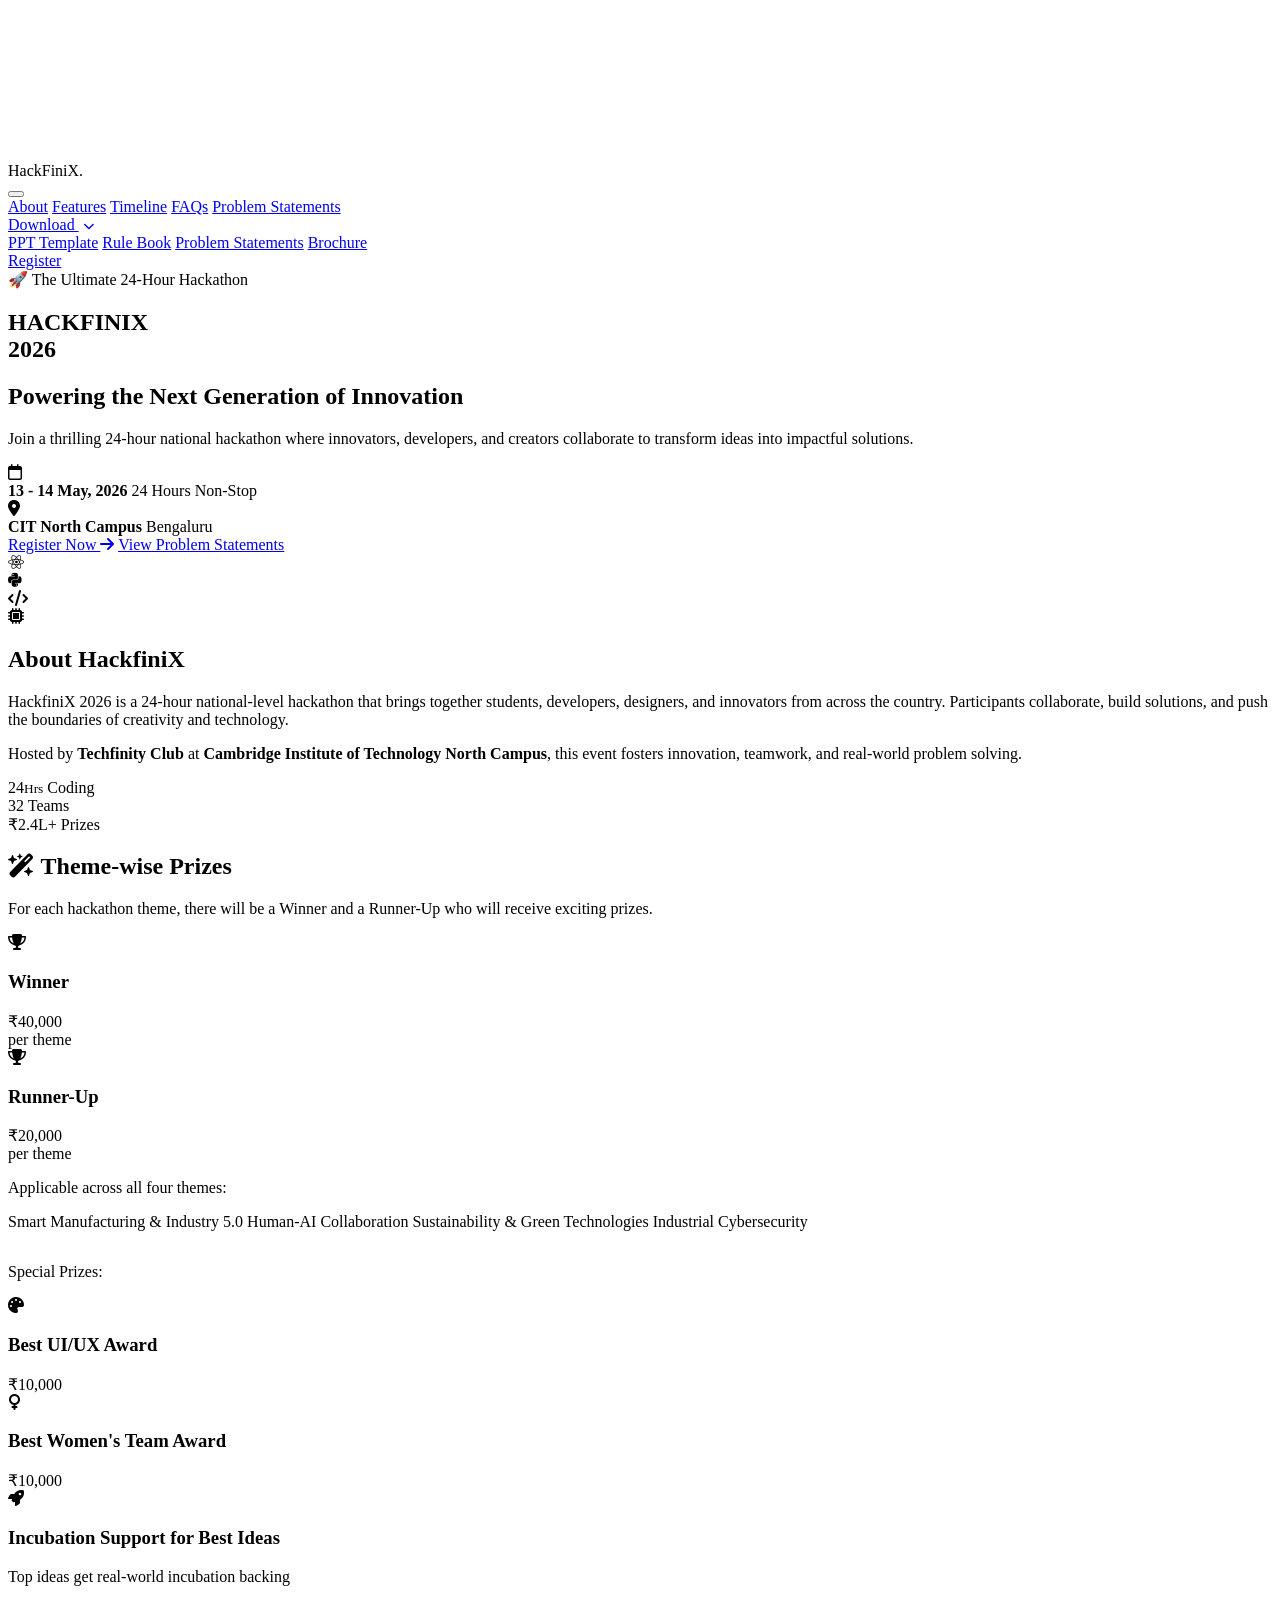
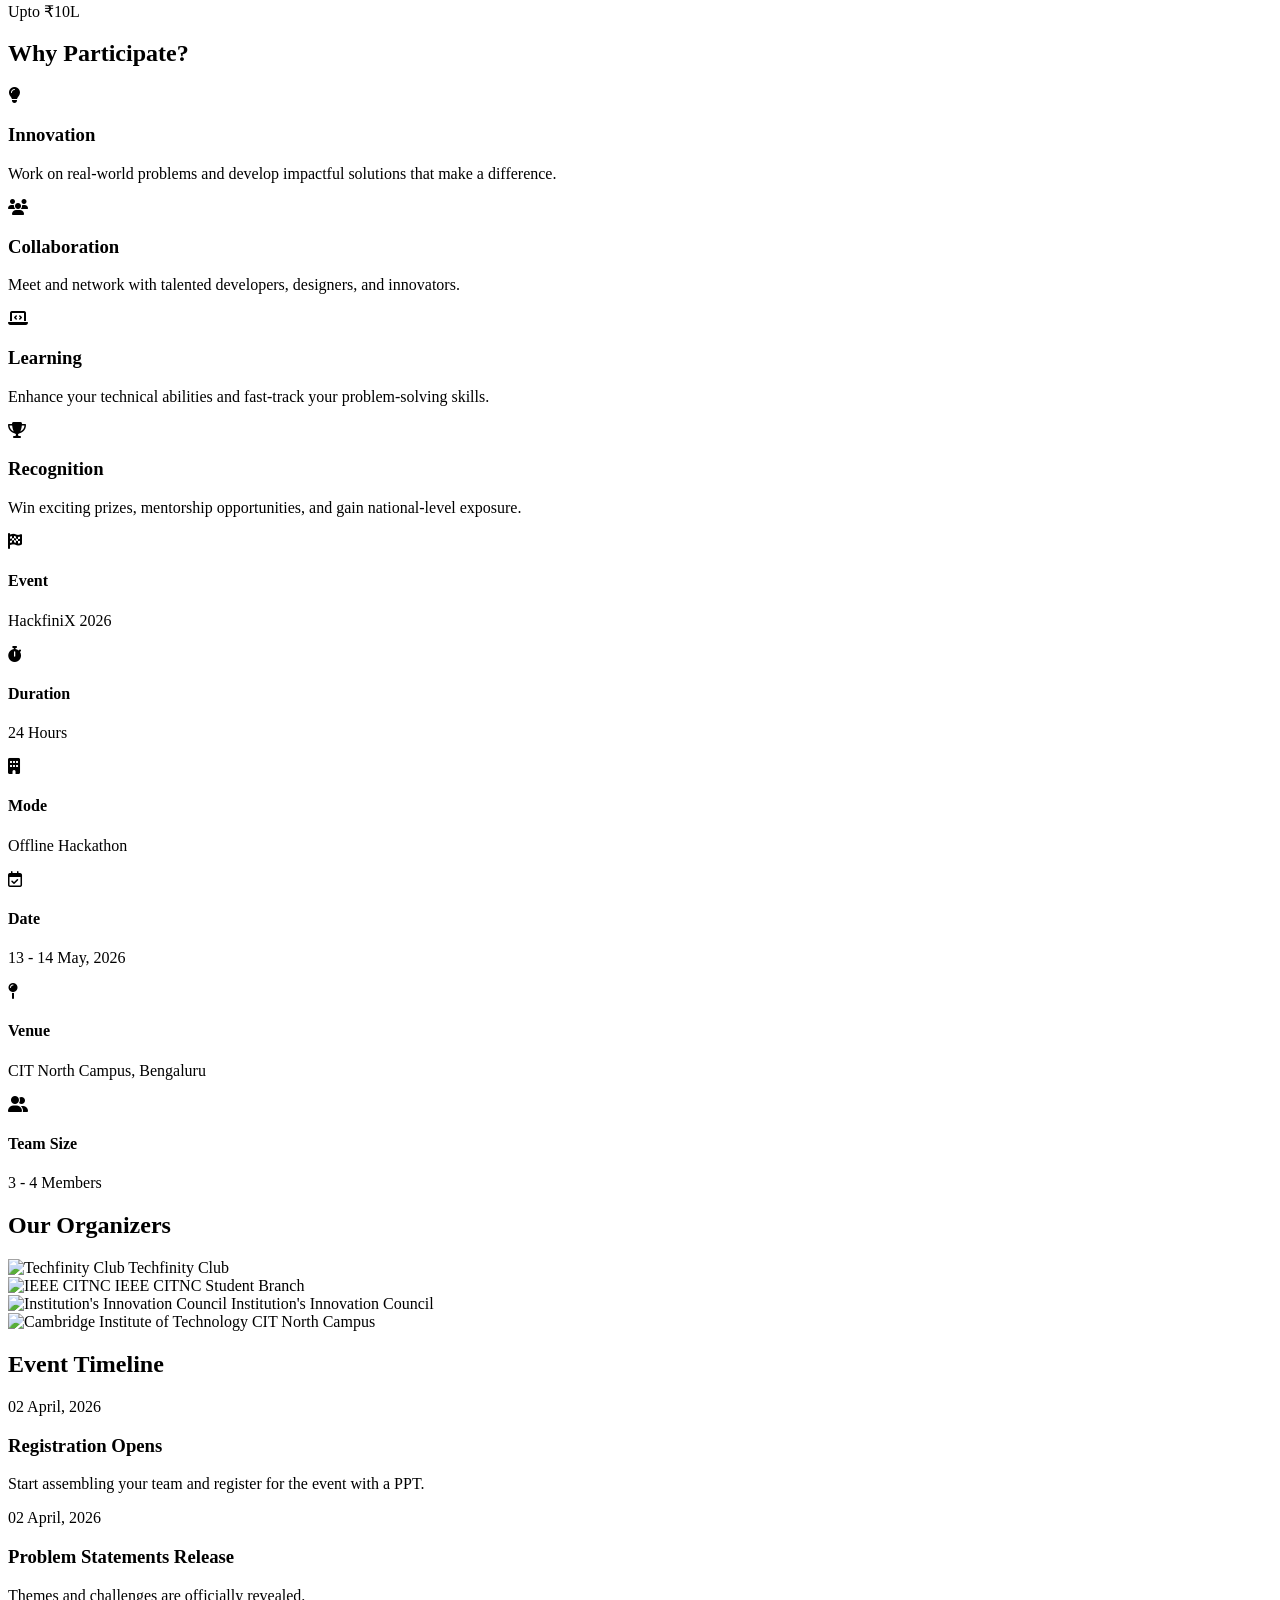
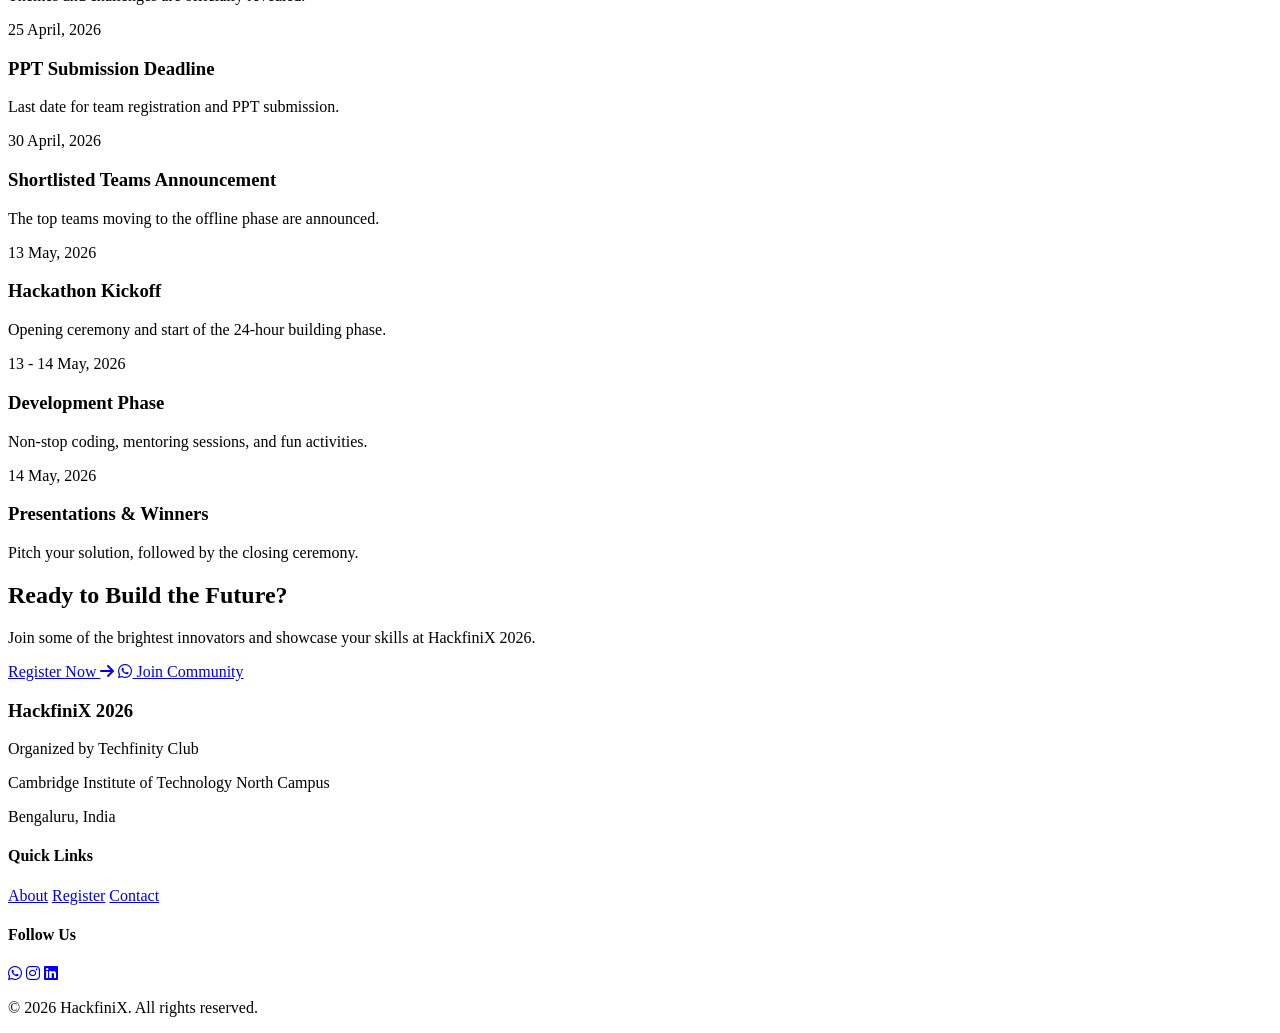
==== index.html @ 932b84f4 "Update index.html" ====
<!DOCTYPE html>
<html lang="en">

<head>
    <meta charset="UTF-8">
    <meta name="viewport" content="width=device-width, initial-scale=1.0">
    <title>HackfiniX 2026</title>
    <link rel="icon" type="image/png" href="assets/HackfiniX Favicon.png">
    <meta name="description"
        content="Join HackfiniX 2026, a thrilling 24-hour national hackathon powering the next generation of innovation at Cambridge Institute of Technology North Campus.">
    <link rel="preconnect" href="https://fonts.googleapis.com">
    <link rel="preconnect" href="https://fonts.gstatic.com" crossorigin>
    <link
        href="https://fonts.googleapis.com/css2?family=Inter:wght@300;400;500;600&family=Outfit:wght@400;600;700;800;900&display=swap"
        rel="stylesheet">
    <link rel="stylesheet" href="style.css">
    <link rel="stylesheet" href="https://cdnjs.cloudflare.com/ajax/libs/font-awesome/6.4.0/css/all.min.css">
</head>

<body>

    <canvas id="canvas-bg"></canvas>

    <nav class="navbar">
        <div class="nav-container">
            <div class="logo">
                <a href="#home" style="color: inherit; text-decoration: none;">HackFiniX<span
                        class="highlight">.</span></a>
            </div>
            <button class="hamburger" id="hamburger-btn" aria-label="Toggle menu">
                <span></span>
                <span></span>
                <span></span>
            </button>
            <div class="nav-links">
                <a href="#about">About</a>
                <a href="#features">Features</a>
                <a href="#timeline">Timeline</a>
                <a href="#faqs">FAQs</a>
                <a href="#problems">Problem Statements</a>

                <div class="dropdown">
                    <a href="javascript:void(0)" class="dropbtn">Download <i class="fa-solid fa-chevron-down"
                            style="font-size: 0.7rem; margin-left: 4px;"></i></a>
                    <div class="dropdown-content glass-card">
                        <a href="assets/HackfiniX Template.pptx" download>PPT Template</a>
                        <a href="javascript:void(0)">Rule Book</a>
                        <a href="assets/HackfiniX - Problem Statements.pdf" download>Problem Statements</a>
                        <a href="javascript:void(0)">Brochure</a>
                    </div>
                </div>

                <a href="https://unstop.com/p/hackfinity-24-hour-hackathon-cambridge-institute-of-technology-north-campus-1666268?lb=5FaiLkSS&utm_medium=Share&utm_source=WhatsApp"
                    target="_blank" class="btn-sm btn-glow">Register</a>
            </div>
        </div>
    </nav>

    <!-- Main Content -->
    <div id="main-content">
        <!-- 1. Hero Section -->
        <section class="hero" id="home">
            <div class="hero-content">
                <div class="badge">🚀 The Ultimate 24-Hour Hackathon</div>
                <h1 class="hero-title">
                    <span class="text-glow">HACKFINIX</span> <br>
                    <span class="text-outline">2026</span>
                </h1>
                <h2 class="hero-subtitle">Powering the Next Generation of Innovation</h2>
                <p class="hero-description">
                    Join a thrilling 24-hour national hackathon where innovators, developers, and creators collaborate
                    to
                    transform ideas into impactful solutions.
                </p>

                <div class="hero-meta">
                    <div class="meta-item">
                        <i class="fa-regular fa-calendar"></i>
                        <div>
                            <strong>13 - 14 May, 2026</strong>
                            <span>24 Hours Non-Stop</span>
                        </div>
                    </div>
                    <div class="meta-item">
                        <i class="fa-solid fa-location-dot"></i>
                        <div>
                            <strong>CIT North Campus</strong>
                            <span>Bengaluru</span>
                        </div>
                    </div>
                </div>

                <div class="hero-cta">
                    <a href="https://unstop.com/p/hackfinity-24-hour-hackathon-cambridge-institute-of-technology-north-campus-1666268?lb=5FaiLkSS&utm_medium=Share&utm_source=WhatsApp"
                        target="_blank" class="btn btn-primary btn-glow">Register Now <i
                            class="fa-solid fa-arrow-right"></i></a>
                    <a href="#problems" class="btn btn-outline">View Problem Statements</a>
                </div>
            </div>

            <div class="hero-decorations">
                <div class="floating-icon icon-1"><i class="fa-brands fa-react"></i></div>
                <div class="floating-icon icon-2"><i class="fa-brands fa-python"></i></div>
                <div class="floating-icon icon-3"><i class="fa-solid fa-code"></i></div>
                <div class="floating-icon icon-4"><i class="fa-solid fa-microchip"></i></div>
            </div>
        </section>

        <!-- 2. About HackfiniX -->
        <section class="about section" id="about">
            <div class="container grids">
                <div class="about-content">
                    <h2 class="section-title">About <span class="highlight">HackfiniX</span></h2>
                    <p>HackfiniX 2026 is a 24-hour national-level hackathon that brings together students, developers,
                        designers, and innovators from across the country. Participants collaborate, build solutions,
                        and
                        push the boundaries of creativity and technology.</p>
                    <p>Hosted by <strong>Techfinity Club</strong> at <strong>Cambridge Institute of Technology North
                            Campus</strong>, this event fosters innovation, teamwork, and real-world problem solving.
                    </p>
                </div>
                <div class="about-visual glow-box">
                    <div class="glass-card light-glass-box">
                        <div class="stat-row">
                            <div class="stat">
                                <span class="stat-num">24<small>Hrs</small></span>
                                <span class="stat-label">Coding</span>
                            </div>
                            <div class="stat">
                                <span class="stat-num">32</span>
                                <span class="stat-label">Teams</span>
                            </div>
                            <div class="stat">
                                <span class="stat-num">₹2.4L+</span>
                                <span class="stat-label">Prizes</span>
                            </div>
                        </div>
                    </div>
                </div>
            </div>
        </section>

        <!-- Prizes Section -->
        <section class="prizes section" id="prizes">
            <div class="container">
                <div class="glass-card prizes-container">
                    <h2 class="section-title"><i class="fa-solid fa-wand-magic-sparkles"></i> Theme-wise <span
                            class="highlight">Prizes</span></h2>
                    <p class="prizes-subtitle">For each hackathon theme, there will be a Winner and a Runner-Up who will
                        receive exciting prizes.</p>

                    <div class="prize-cards-grid">
                        <div class="prize-card glow-box">
                            <div class="prize-card-inner glass-card">
                                <div class="prize-icon first-place"><i class="fa-solid fa-trophy"></i></div>
                                <h3>Winner</h3>
                                <div class="prize-amount">₹40,000</div>
                                <div class="prize-per">per theme</div>
                            </div>
                        </div>
                        <div class="prize-card glow-box">
                            <div class="prize-card-inner glass-card">
                                <div class="prize-icon second-place"><i class="fa-solid fa-trophy"></i></div>
                                <h3>Runner-Up</h3>
                                <div class="prize-amount text-secondary">₹20,000</div>
                                <div class="prize-per">per theme</div>
                            </div>
                        </div>
                    </div>

                    <div class="themes-list">
                        <p class="text-center">Applicable across all four themes:</p>
                        <div class="theme-badges">
                            <span class="theme-badge">Smart Manufacturing & Industry 5.0</span>
                            <span class="theme-badge">Human-AI Collaboration</span>
                            <span class="theme-badge">Sustainability & Green Technologies</span>
                            <span class="theme-badge">Industrial Cybersecurity</span>
                        </div>
                    </div>

                    <p class="text-center" style="margin-top: 2rem;">Special Prizes:</p>

                    <div class="special-awards-grid">
                        <div class="prize-card small-prize">
                            <div class="prize-card-inner glass-card">
                                <div class="prize-icon"><i class="fa-solid fa-palette"></i></div>
                                <h3>Best UI/UX Award</h3>
                                <div class="prize-amount text-accent">₹10,000</div>
                            </div>
                        </div>
                        <div class="prize-card small-prize">
                            <div class="prize-card-inner glass-card">
                                <div class="prize-icon"><i class="fa-solid fa-venus"></i></div>
                                <h3>Best Women's Team Award</h3>
                                <div class="prize-amount text-accent">₹10,000</div>
                            </div>
                        </div>
                    </div>

                    <div class="incubation-card glow-box">
                        <div class="incubation-card-inner">
                            <div class="incubation-icon-wrap">
                                <div class="incubation-icon"><i class="fa-solid fa-rocket"></i></div>
                            </div>
                            <div class="incubation-details">
                                <h3>Incubation Support for Best Ideas</h3>
                                <p class="incubation-subtitle">Top ideas get real-world incubation backing</p>
                            </div>
                            <div class="incubation-amount">Upto ₹10L</div>
                        </div>
                    </div>
                </div>
            </div>
        </section>

        <!-- 3. Why Participate -->
        <section class="features section" id="features">
            <div class="container">
                <h2 class="section-title text-center">Why <span class="highlight">Participate?</span></h2>
                <div class="feature-grid">

                    <div class="feature-card glass-card">
                        <div class="feature-icon"><i class="fa-solid fa-lightbulb"></i></div>
                        <h3>Innovation</h3>
                        <p>Work on real-world problems and develop impactful solutions that make a difference.</p>
                    </div>

                    <div class="feature-card glass-card">
                        <div class="feature-icon"><i class="fa-solid fa-users"></i></div>
                        <h3>Collaboration</h3>
                        <p>Meet and network with talented developers, designers, and innovators.</p>
                    </div>

                    <div class="feature-card glass-card">
                        <div class="feature-icon"><i class="fa-solid fa-laptop-code"></i></div>
                        <h3>Learning</h3>
                        <p>Enhance your technical abilities and fast-track your problem-solving skills.</p>
                    </div>

                    <div class="feature-card glass-card">
                        <div class="feature-icon"><i class="fa-solid fa-trophy"></i></div>
                        <h3>Recognition</h3>
                        <p>Win exciting prizes, mentorship opportunities, and gain national-level exposure.</p>
                    </div>

                </div>
            </div>
        </section>

        <!-- 4. Event Details -->
        <section class="details section">
            <div class="container">
                <div class="details-wrapper glass-card glow-box light-glass-box">
                    <div class="detail-item">
                        <i class="fa-solid fa-flag-checkered"></i>
                        <h4>Event</h4>
                        <p>HackfiniX 2026</p>
                    </div>
                    <div class="detail-item">
                        <i class="fa-solid fa-stopwatch"></i>
                        <h4>Duration</h4>
                        <p>24 Hours</p>
                    </div>
                    <div class="detail-item">
                        <i class="fa-solid fa-building"></i>
                        <h4>Mode</h4>
                        <p>Offline Hackathon</p>
                    </div>
                    <div class="detail-item">
                        <i class="fa-regular fa-calendar-check"></i>
                        <h4>Date</h4>
                        <p>13 - 14 May, 2026</p>
                    </div>
                    <div class="detail-item">
                        <i class="fa-solid fa-map-pin"></i>
                        <h4>Venue</h4>
                        <p>CIT North Campus, Bengaluru</p>
                    </div>
                    <div class="detail-item">
                        <i class="fa-solid fa-user-group"></i>
                        <h4>Team Size</h4>
                        <p>3 - 4 Members</p>
                    </div>
                </div>
            </div>
        </section>

        <!-- 5. Organizers Section -->
        <section class="organizers section" id="organizers">
            <div class="container">
                <h2 class="section-title text-center">Our <span class="highlight">Organizers</span></h2>
                <div class="organizers-grid">
                    <div class="organizer-logo">
                        <img src="assets/techfinity.png?v=2" alt="Techfinity Club">
                        <span>Techfinity Club</span>
                    </div>
                    <div class="organizer-logo">
                        <img src="assets/ieee.png?v=2" alt="IEEE CITNC">
                        <span>IEEE CITNC Student Branch</span>
                    </div>
                    <div class="organizer-logo">
                        <img src="assets/iic.png?v=2" alt="Institution's Innovation Council">
                        <span>Institution's Innovation Council</span>
                    </div>
                    <div class="organizer-logo">
                        <img src="assets/cit.png?v=2" alt="Cambridge Institute of Technology">
                        <span>CIT North Campus</span>
                    </div>
                </div>
            </div>
        </section>

        <!-- 6. Timeline Preview -->
        <section class="timeline section" id="timeline">
            <div class="container">
                <h2 class="section-title text-center">Event <span class="highlight">Timeline</span></h2>

                <div class="timeline-container">
                    <div class="timeline-line"></div>

                    <div class="timeline-item">
                        <div class="timeline-dot"></div>
                        <div class="timeline-date">02 April, 2026</div>
                        <div class="timeline-content glass-card">
                            <h3>Registration Opens</h3>
                            <p>Start assembling your team and register for the event with a PPT.</p>
                        </div>
                    </div>

                    <div class="timeline-item">
                        <div class="timeline-dot"></div>
                        <div class="timeline-date">02 April, 2026</div>
                        <div class="timeline-content glass-card">
                            <h3>Problem Statements Release</h3>
                            <p>Themes and challenges are officially revealed.</p>
                        </div>
                    </div>

                    <div class="timeline-item">
                        <div class="timeline-dot"></div>
                        <div class="timeline-date">25 April, 2026</div>
                        <div class="timeline-content glass-card">
                            <h3>PPT Submission Deadline</h3>
                            <p>Last date for team registration and PPT submission.</p>
                        </div>
                    </div>

                    <div class="timeline-item">
                        <div class="timeline-dot"></div>
                        <div class="timeline-date">30 April, 2026</div>
                        <div class="timeline-content glass-card">
                            <h3>Shortlisted Teams Announcement</h3>
                            <p>The top teams moving to the offline phase are announced.</p>
                        </div>
                    </div>

                    <div class="timeline-item">
                        <div class="timeline-dot"></div>
                        <div class="timeline-date">13 May, 2026</div>
                        <div class="timeline-content glass-card">
                            <h3>Hackathon Kickoff</h3>
                            <p>Opening ceremony and start of the 24-hour building phase.</p>
                        </div>
                    </div>

                    <div class="timeline-item">
                        <div class="timeline-dot"></div>
                        <div class="timeline-date">13 - 14 May, 2026</div>
                        <div class="timeline-content glass-card">
                            <h3>Development Phase</h3>
                            <p>Non-stop coding, mentoring sessions, and fun activities.</p>
                        </div>
                    </div>

                    <div class="timeline-item">
                        <div class="timeline-dot"></div>
                        <div class="timeline-date">14 May, 2026</div>
                        <div class="timeline-content glass-card">
                            <h3>Presentations & Winners</h3>
                            <p>Pitch your solution, followed by the closing ceremony.</p>
                        </div>
                    </div>

                </div>
            </div>
        </section>

        <!-- 7. Call To Action -->
        <section class="cta section">
            <div class="container">
                <div class="cta-box glass-card glow-box text-center light-glass-box">
                    <h2>Ready to Build the <span class="highlight">Future?</span></h2>
                    <p>Join some of the brightest innovators and showcase your skills at HackfiniX 2026.</p>
                    <div class="cta-buttons">
                        <a href="https://unstop.com/p/hackfinity-24-hour-hackathon-cambridge-institute-of-technology-north-campus-1666268?lb=5FaiLkSS&utm_medium=Share&utm_source=WhatsApp"
                            target="_blank" class="btn btn-primary btn-glow btn-lg">Register Now <i
                                class="fa-solid fa-arrow-right"></i></a>
                        <a href="#whatsapp" class="btn btn-outline btn-lg"><i class="fa-brands fa-whatsapp"></i> Join
                            Community</a>
                    </div>
                </div>
            </div>
        </section>

    </div>

    <!-- Problems Page -->
    <div id="problems-page" style="display: none;">
        <section class="section" style="padding-top: 150px; min-height: 100vh;">
            <div class="container">
                <h2 class="section-title text-center text-glow"
                    style="font-size: 3.5rem; margin-bottom: 0.5rem; color: var(--color-accent); text-shadow: 0 0 15px rgba(72,202,228,0.5);">
                    Problem Tracks</h2>
                <p class="text-center" style="font-size: 1.1rem; margin-bottom: 2rem;">04 Industry 5.0–Aligned Problem
                    Tracks</p>

                <!-- About the Tracks Intro -->
                <div class="tracks-intro-box">
                    <div class="tracks-intro-icon"><i class="fa-solid fa-industry"></i></div>
                    <p>These problem tracks are designed around <strong>Industry 5.0</strong> principles, focusing on
                        human-centric innovation, sustainability, and resilient systems. Participants are expected to
                        build practical, scalable solutions aligned with real-world industry challenges using emerging
                        technologies like <strong>AI, IoT, and data analytics</strong>.</p>
                </div>

                <!-- Track Cards Grid -->
                <div class="tracks-grid">

                    <!-- Track 01 -->
                    <div class="track-card track-card--cyan">
                        <div class="track-card__header">
                            <div class="track-card__number">01</div>
                            <div class="track-card__icon"><i class="fa-solid fa-gear"></i></div>
                        </div>
                        <h3 class="track-card__title">Smart Manufacturing & Industry 5.0</h3>
                        <div class="track-card__body">
                            <div class="track-card__field">
                                <div class="track-card__label"><i class="fa-solid fa-briefcase"></i> Industry Focus
                                </div>
                                <p>Automotive, aerospace manufacturing, robotics, precision engineering.</p>
                            </div>
                            <div class="track-card__field">
                                <div class="track-card__label"><i class="fa-solid fa-crosshairs"></i> Problem Focus
                                </div>
                                <p>Create AI or IoT solutions for predictive maintenance, factory efficiency, and worker
                                    safety.</p>
                            </div>
                            <div class="track-card__field">
                                <div class="track-card__label"><i class="fa-solid fa-box-open"></i> Expected Output
                                </div>
                                <p>Manufacturing dashboard, digital twin, or smart factory monitoring system.</p>
                            </div>
                        </div>
                    </div>

                    <!-- Track 02 -->
                    <div class="track-card track-card--purple">
                        <div class="track-card__header">
                            <div class="track-card__number">02</div>
                            <div class="track-card__icon"><i class="fa-solid fa-brain"></i></div>
                        </div>
                        <h3 class="track-card__title">Human–AI Collaboration</h3>
                        <div class="track-card__body">
                            <div class="track-card__field">
                                <div class="track-card__label"><i class="fa-solid fa-briefcase"></i> Industry Focus
                                </div>
                                <p>AI, IT services, smart manufacturing, enterprise automation, healthcare AI.</p>
                            </div>
                            <div class="track-card__field">
                                <div class="track-card__label"><i class="fa-solid fa-crosshairs"></i> Problem Focus
                                </div>
                                <p>Build AI assistants and human-in-the-loop systems that improve productivity and
                                    decision-making.</p>
                            </div>
                            <div class="track-card__field">
                                <div class="track-card__label"><i class="fa-solid fa-box-open"></i> Expected Output
                                </div>
                                <p>Increased productivity & efficiency, improved decision-making quality, system
                                    reliability & safety, skill augmentation, scalable & adaptive project systems,
                                    explainable AI dashboard, or collaboration platform.</p>
                            </div>
                        </div>
                    </div>

                    <!-- Track 03 -->
                    <div class="track-card track-card--green">
                        <div class="track-card__header">
                            <div class="track-card__number">03</div>
                            <div class="track-card__icon"><i class="fa-solid fa-leaf"></i></div>
                        </div>
                        <h3 class="track-card__title">Sustainability & Green Technologies</h3>
                        <div class="track-card__body">
                            <div class="track-card__field">
                                <div class="track-card__label"><i class="fa-solid fa-briefcase"></i> Industry Focus
                                </div>
                                <p>Renewable energy, green manufacturing, ESG compliance.</p>
                            </div>
                            <div class="track-card__field">
                                <div class="track-card__label"><i class="fa-solid fa-crosshairs"></i> Problem Focus
                                </div>
                                <p>Develop solutions to monitor and reduce energy use, carbon emissions, and industrial
                                    waste.</p>
                            </div>
                            <div class="track-card__field">
                                <div class="track-card__label"><i class="fa-solid fa-box-open"></i> Expected Output
                                </div>
                                <p>Carbon tracking dashboard, sustainability analytics platform, or energy monitoring
                                    system.</p>
                            </div>
                        </div>
                    </div>

                    <!-- Track 04 -->
                    <div class="track-card track-card--red">
                        <div class="track-card__header">
                            <div class="track-card__number">04</div>
                            <div class="track-card__icon"><i class="fa-solid fa-shield-halved"></i></div>
                        </div>
                        <h3 class="track-card__title">Industrial Cybersecurity</h3>
                        <div class="track-card__body">
                            <div class="track-card__field">
                                <div class="track-card__label"><i class="fa-solid fa-briefcase"></i> Industry Focus
                                </div>
                                <p>Industrial security, cloud security, enterprise cybersecurity.</p>
                            </div>
                            <div class="track-card__field">
                                <div class="track-card__label"><i class="fa-solid fa-crosshairs"></i> Problem Focus
                                </div>
                                <p>Build systems to detect and prevent cyber threats in industrial networks and IoT
                                    devices.</p>
                            </div>
                            <div class="track-card__field">
                                <div class="track-card__label"><i class="fa-solid fa-box-open"></i> Expected Output
                                </div>
                                <p>Threat detection model, SOC dashboard, or cybersecurity monitoring platform.</p>
                            </div>
                        </div>
                    </div>

                </div>
            </div>
        </section>
    </div>

    <!-- FAQs Page -->
    <div id="faqs-page" style="display: none;">
        <section class="section" style="padding-top: 150px; min-height: 100vh;">
            <div class="container">
                <h2 class="section-title text-center text-glow"
                    style="font-size: 3.5rem; margin-bottom: 0.5rem; color: var(--color-accent); text-shadow: 0 0 15px rgba(72,202,228,0.5);">
                    FAQs</h2>
                <p class="text-center"
                    style="font-size: 1.1rem; margin: 0 auto 4rem auto; max-width: 800px; line-height: 1.6;">Got
                    questions about HackfiniX? We’ve got you covered. Explore everything you need to know—from
                    registration and submissions to rules, rewards, and event details.</p>

                <div class="accordion">
                    <!-- FAQ 1 -->
                    <div class="accordion-item active">
                        <div class="accordion-header" onclick="toggleAccordion(this)">
                            <div class="accordion-title-wrap">
                                <div class="accordion-icon"><i class="fa-solid fa-circle-question"></i></div>
                                <div class="accordion-title">What is HackfiniX?</div>
                            </div>
                            <div class="accordion-toggle"><i class="fa-solid fa-chevron-down"></i></div>
                        </div>
                        <div class="accordion-content">
                            <div class="accordion-inner">
                                <p>HackfiniX is a 24-hour hackathon designed to foster innovation and creativity by
                                    challenging participants to solve real-world problems aligned with Industry 5.0. It
                                    brings together students to collaborate, build impactful solutions, and showcase
                                    their technical and problem-solving skills.</p>
                                <p style="margin-top: 10px;">Participants can explore the detailed problem statements in
                                    the Problem Statements section.</p>
                            </div>
                        </div>
                    </div>

                    <!-- FAQ 2 -->
                    <div class="accordion-item">
                        <div class="accordion-header" onclick="toggleAccordion(this)">
                            <div class="accordion-title-wrap">
                                <div class="accordion-icon"><i class="fa-solid fa-circle-question"></i></div>
                                <div class="accordion-title">Who can participate in HackfiniX?</div>
                            </div>
                            <div class="accordion-toggle"><i class="fa-solid fa-chevron-down"></i></div>
                        </div>
                        <div class="accordion-content">
                            <div class="accordion-inner">
                                <p>Open to undergraduate students pursuing BE/BTech, BCA/MCA, BSc (CS), and other
                                    relevant degrees.</p>
                            </div>
                        </div>
                    </div>

                    <!-- FAQ 3 -->
                    <div class="accordion-item">
                        <div class="accordion-header" onclick="toggleAccordion(this)">
                            <div class="accordion-title-wrap">
                                <div class="accordion-icon"><i class="fa-solid fa-circle-question"></i></div>
                                <div class="accordion-title">What is the team size allowed for participation?</div>
                            </div>
                            <div class="accordion-toggle"><i class="fa-solid fa-chevron-down"></i></div>
                        </div>
                        <div class="accordion-content">
                            <div class="accordion-inner">
                                <p>Each team must consist of 3 to 4 members. Teams can be formed across different
                                    departments and semesters, encouraging diverse perspectives and collaborative
                                    problem-solving.</p>
                            </div>
                        </div>
                    </div>

                    <!-- FAQ 4 -->
                    <div class="accordion-item">
                        <div class="accordion-header" onclick="toggleAccordion(this)">
                            <div class="accordion-title-wrap">
                                <div class="accordion-icon"><i class="fa-solid fa-circle-question"></i></div>
                                <div class="accordion-title">What is the last date for team registration and PPT
                                    submission?</div>
                            </div>
                            <div class="accordion-toggle"><i class="fa-solid fa-chevron-down"></i></div>
                        </div>
                        <div class="accordion-content">
                            <div class="accordion-inner">
                                <p>The last date for team registration and submission of the PPT (in PDF format) is 22nd
                                    April 2026.</p>
                            </div>
                        </div>
                    </div>

                    <!-- FAQ 5 -->
                    <div class="accordion-item">
                        <div class="accordion-header" onclick="toggleAccordion(this)">
                            <div class="accordion-title-wrap">
                                <div class="accordion-icon"><i class="fa-solid fa-circle-question"></i></div>
                                <div class="accordion-title">What is the selection/shortlisting process?</div>
                            </div>
                            <div class="accordion-toggle"><i class="fa-solid fa-chevron-down"></i></div>
                        </div>
                        <div class="accordion-content">
                            <div class="accordion-inner">
                                <p>Teams will be shortlisted based on the evaluation of their submitted presentation
                                    (PPT), which must be uploaded in PDF format. The file should be named in the format:
                                    team_name.pdf. Submissions will be assessed on the basis of idea clarity,
                                    innovation, and relevance to the given problem statements.</p>
                            </div>
                        </div>
                    </div>

                    <!-- FAQ 6 -->
                    <div class="accordion-item">
                        <div class="accordion-header" onclick="toggleAccordion(this)">
                            <div class="accordion-title-wrap">
                                <div class="accordion-icon"><i class="fa-solid fa-circle-question"></i></div>
                                <div class="accordion-title">Is there any registration fee for HackfiniX?</div>
                            </div>
                            <div class="accordion-toggle"><i class="fa-solid fa-chevron-down"></i></div>
                        </div>
                        <div class="accordion-content">
                            <div class="accordion-inner">
                                <p>Shortlisted teams are required to pay a registration fee of ₹100 per participant.</p>
                            </div>
                        </div>
                    </div>

                    <!-- FAQ 7 -->
                    <div class="accordion-item">
                        <div class="accordion-header" onclick="toggleAccordion(this)">
                            <div class="accordion-title-wrap">
                                <div class="accordion-icon"><i class="fa-solid fa-circle-question"></i></div>
                                <div class="accordion-title">What should the PPT include?</div>
                            </div>
                            <div class="accordion-toggle"><i class="fa-solid fa-chevron-down"></i></div>
                        </div>
                        <div class="accordion-content">
                            <div class="accordion-inner">
                                <p>Participants are required to follow the official PPT template provided by the
                                    organizers. The template, along with the rulebook and brochure, is available on our
                                    website and Unstop under the “Download Attachments” section. Teams are advised to
                                    adhere to the given format and guidelines while preparing their submission.</p>
                            </div>
                        </div>
                    </div>

                    <!-- FAQ 8 -->
                    <div class="accordion-item">
                        <div class="accordion-header" onclick="toggleAccordion(this)">
                            <div class="accordion-title-wrap">
                                <div class="accordion-icon"><i class="fa-solid fa-circle-question"></i></div>
                                <div class="accordion-title">What are the evaluation criteria for shortlisting/final
                                    judging?</div>
                            </div>
                            <div class="accordion-toggle"><i class="fa-solid fa-chevron-down"></i></div>
                        </div>
                        <div class="accordion-content">
                            <div class="accordion-inner">
                                <p>Projects will be evaluated based on the following criteria:</p>
                                <ul style="list-style-type: disc; margin-left: 20px; margin-top: 10px;">
                                    <li>Innovation & Creativity</li>
                                    <li>Technical Implementation</li>
                                    <li>Functionality & Feasibility</li>
                                    <li>Impact & Relevance</li>
                                    <li>Presentation & Demonstration</li>
                                </ul>
                                <p style="margin-top: 10px;">The decision of the judging panel will be final and
                                    binding.</p>
                            </div>
                        </div>
                    </div>

                    <!-- FAQ 9 -->
                    <div class="accordion-item">
                        <div class="accordion-header" onclick="toggleAccordion(this)">
                            <div class="accordion-title-wrap">
                                <div class="accordion-icon"><i class="fa-solid fa-circle-question"></i></div>
                                <div class="accordion-title">Will participants receive certificates or rewards?</div>
                            </div>
                            <div class="accordion-toggle"><i class="fa-solid fa-chevron-down"></i></div>
                        </div>
                        <div class="accordion-content">
                            <div class="accordion-inner">
                                <p>Yes, HackfiniX offers an exciting prize pool worth ₹2.6 lakh, along with additional
                                    rewards and gifts. All participants will also receive certificates of participation.
                                </p>
                            </div>
                        </div>
                    </div>

                    <!-- FAQ 10 -->
                    <div class="accordion-item">
                        <div class="accordion-header" onclick="toggleAccordion(this)">
                            <div class="accordion-title-wrap">
                                <div class="accordion-icon"><i class="fa-solid fa-circle-question"></i></div>
                                <div class="accordion-title">Where will HackfiniX be conducted?</div>
                            </div>
                            <div class="accordion-toggle"><i class="fa-solid fa-chevron-down"></i></div>
                        </div>
                        <div class="accordion-content">
                            <div class="accordion-inner">
                                <p>HackfiniX will be held at Cambridge Institute of Technology North Campus, Bangalore.
                                </p>
                            </div>
                        </div>
                    </div>

                    <!-- FAQ 11 -->
                    <div class="accordion-item">
                        <div class="accordion-header" onclick="toggleAccordion(this)">
                            <div class="accordion-title-wrap">
                                <div class="accordion-icon"><i class="fa-solid fa-circle-question"></i></div>
                                <div class="accordion-title">Will accommodation and food be provided?</div>
                            </div>
                            <div class="accordion-toggle"><i class="fa-solid fa-chevron-down"></i></div>
                        </div>
                        <div class="accordion-content">
                            <div class="accordion-inner">
                                <p>Yes, accommodation and food will be provided for all participants throughout the
                                    duration of the hackathon.</p>
                            </div>
                        </div>
                    </div>

                    <!-- FAQ 12 -->
                    <div class="accordion-item">
                        <div class="accordion-header" onclick="toggleAccordion(this)">
                            <div class="accordion-title-wrap">
                                <div class="accordion-icon"><i class="fa-solid fa-circle-question"></i></div>
                                <div class="accordion-title">Whom should participants contact for queries or support?
                                </div>
                            </div>
                            <div class="accordion-toggle"><i class="fa-solid fa-chevron-down"></i></div>
                        </div>
                        <div class="accordion-content">
                            <div class="accordion-inner">
                                <p>For any queries or support, participants can find the relevant contact details at the
                                    end of our homepage on the official website, as well as on our Unstop page. Feel
                                    free to reach out to us for assistance.</p>
                            </div>
                        </div>
                    </div>
                </div>
            </div>
        </section>
    </div>

    <!-- Contact Page -->
    <div id="contact-page" style="display: none; animation: fadeIn 0.5s ease;">
        <section class="section" style="padding-top: 150px; min-height: 100vh;">
            <div class="container">
                <h2 class="section-title text-center text-glow"
                    style="font-size: 3.5rem; margin-bottom: 0.5rem; color: var(--color-accent); text-shadow: 0 0 15px rgba(72,202,228,0.5);">
                    Get in Touch</h2>
                <p class="text-center"
                    style="font-size: 1.1rem; margin-bottom: 4rem; max-width: 800px; margin-left: auto; margin-right: auto;">
                    Have questions or need assistance? We’re here to help. Reach out to the HackfiniX team through the
                    contact details below.</p>

                <div class="contact-grid"
                    style="display: grid; grid-template-columns: repeat(auto-fit, minmax(280px, 1fr)); gap: 2.5rem; max-width: 1050px; margin: 0 auto;">
                    <div class="glass-card contact-card text-center"
                        style="padding: 0; border: 1px solid rgba(157, 78, 221, 0.3); background: rgba(10, 8, 30, 0.7); overflow: hidden; position: relative; box-shadow: 0 10px 30px rgba(0,0,0,0.5);">
                        <div
                            style="height: 100px; background: linear-gradient(135deg, rgba(157, 78, 221, 0.5), rgba(72, 202, 228, 0.1)); border-bottom: 1px solid rgba(157, 78, 221, 0.2);">
                        </div>
                        <div style="padding: 0 2rem 2.5rem; position: relative; margin-top: -45px;">
                            <div
                                style="width: 90px; height: 90px; margin: 0 auto 1.5rem; background: #0b091a; border: 2px solid rgba(157, 78, 221, 0.8); border-radius: 50%; display: flex; align-items: center; justify-content: center; font-size: 2.2rem; color: var(--color-primary); box-shadow: 0 0 20px rgba(157, 78, 221, 0.5);">
                                <i class="fa-solid fa-user-tie"></i>
                            </div>
                            <h3
                                style="font-size: 1.6rem; color: #fff; margin-bottom: 0.3rem; font-weight: 600; letter-spacing: 0.5px;">
                                Dr. S J Sugumar</h3>
                            <p
                                style="color: var(--color-accent); font-size: 0.85rem; font-weight: 600; text-transform: uppercase; letter-spacing: 1.5px; margin-bottom: 2rem;">
                                Faculty Convenor</p>
                            <div
                                style="display: inline-block; background: rgba(157, 78, 221, 0.1); border: 1px solid rgba(157, 78, 221, 0.3); border-radius: 50px; padding: 0.8rem 1.7rem; transition: all 0.3s ease;">
                                <p
                                    style="font-size: 1.15rem; color: #e2e8f0; font-weight: 600; margin: 0; display: flex; align-items: center; justify-content: center; gap: 10px;">
                                    <i class="fa-solid fa-phone" style="color: var(--color-primary);"></i>
                                    +91 89036 18874
                                </p>
                            </div>
                        </div>
                    </div>

                    <div class="glass-card contact-card text-center"
                        style="padding: 0; border: 1px solid rgba(72, 202, 228, 0.3); background: rgba(10, 8, 30, 0.7); overflow: hidden; position: relative; box-shadow: 0 10px 30px rgba(0,0,0,0.5);">
                        <div
                            style="height: 100px; background: linear-gradient(135deg, rgba(72, 202, 228, 0.5), rgba(157, 78, 221, 0.1)); border-bottom: 1px solid rgba(72, 202, 228, 0.2);">
                        </div>
                        <div style="padding: 0 2rem 2.5rem; position: relative; margin-top: -45px;">
                            <div
                                style="width: 90px; height: 90px; margin: 0 auto 1.5rem; background: #0b091a; border: 2px solid rgba(72, 202, 228, 0.8); border-radius: 50%; display: flex; align-items: center; justify-content: center; font-size: 2.2rem; color: var(--color-accent); box-shadow: 0 0 20px rgba(72, 202, 228, 0.5);">
                                <i class="fa-solid fa-user"></i>
                            </div>
                            <h3
                                style="font-size: 1.6rem; color: #fff; margin-bottom: 0.3rem; font-weight: 600; letter-spacing: 0.5px;">
                                Pooja A</h3>
                            <p
                                style="color: var(--color-primary); font-size: 0.85rem; font-weight: 600; text-transform: uppercase; letter-spacing: 1.5px; margin-bottom: 2rem;">
                                Lead Organizer</p>
                            <div
                                style="display: inline-block; background: rgba(72, 202, 228, 0.1); border: 1px solid rgba(72, 202, 228, 0.3); border-radius: 50px; padding: 0.8rem 1.7rem; transition: all 0.3s ease;">
                                <p
                                    style="font-size: 1.15rem; color: #e2e8f0; font-weight: 600; margin: 0; display: flex; align-items: center; justify-content: center; gap: 10px;">
                                    <i class="fa-solid fa-phone" style="color: var(--color-accent);"></i>
                                    +91 94809 94038
                                </p>
                            </div>
                        </div>
                    </div>

                    <div class="glass-card contact-card text-center"
                        style="padding: 0; border: 1px solid rgba(247, 37, 133, 0.3); background: rgba(10, 8, 30, 0.7); overflow: hidden; position: relative; box-shadow: 0 10px 30px rgba(0,0,0,0.5);">
                        <div
                            style="height: 100px; background: linear-gradient(135deg, rgba(247, 37, 133, 0.5), rgba(157, 78, 221, 0.1)); border-bottom: 1px solid rgba(247, 37, 133, 0.2);">
                        </div>
                        <div style="padding: 0 2rem 2.5rem; position: relative; margin-top: -45px;">
                            <div
                                style="width: 90px; height: 90px; margin: 0 auto 1.5rem; background: #0b091a; border: 2px solid rgba(247, 37, 133, 0.8); border-radius: 50%; display: flex; align-items: center; justify-content: center; font-size: 2.2rem; color: #f72585; box-shadow: 0 0 20px rgba(247, 37, 133, 0.5);">
                                <i class="fa-solid fa-user"></i>
                            </div>
                            <h3
                                style="font-size: 1.6rem; color: #fff; margin-bottom: 0.3rem; font-weight: 600; letter-spacing: 0.5px;">
                                Shreya Pal</h3>
                            <p
                                style="color: #f72585; font-size: 0.85rem; font-weight: 600; text-transform: uppercase; letter-spacing: 1.5px; margin-bottom: 2rem;">
                                Lead Organizer</p>
                            <div
                                style="display: inline-block; background: rgba(247, 37, 133, 0.1); border: 1px solid rgba(247, 37, 133, 0.3); border-radius: 50px; padding: 0.8rem 1.7rem; transition: all 0.3s ease;">
                                <p
                                    style="font-size: 1.15rem; color: #e2e8f0; font-weight: 600; margin: 0; display: flex; align-items: center; justify-content: center; gap: 10px;">
                                    <i class="fa-solid fa-phone" style="color: #f72585;"></i>
                                    +91 82570 02386
                                </p>
                            </div>
                        </div>
                    </div>
                </div>
            </div>
        </section>
    </div>

    <!-- 8. Footer -->
    <footer class="footer">
        <div class="container footer-grid">
            <div class="footer-brand">
                <h3>HackfiniX 2026</h3>
                <p>Organized by Techfinity Club</p>
                <p>Cambridge Institute of Technology North Campus</p>
                <p>Bengaluru, India</p>
            </div>
            <div class="footer-links">
                <h4>Quick Links</h4>
                <a href="#about">About</a>
                <a href="https://unstop.com/p/hackfinity-24-hour-hackathon-cambridge-institute-of-technology-north-campus-1666268?lb=5FaiLkSS&utm_medium=Share&utm_source=WhatsApp"
                    target="_blank">Register</a>
                <a href="#contact">Contact</a>
            </div>
            <div class="footer-social">
                <h4>Follow Us</h4>
                <div class="social-icons">
                    <a href="#"><i class="fa-brands fa-whatsapp"></i></a>
                    <a href="https://www.instagram.com/hackfinity_citnc?igsh=NnlsbHB2N3luNmph" target="_blank"><i
                            class="fa-brands fa-instagram"></i></a>
                    <a href="https://www.linkedin.com/company/cambridge-institute-of-technology-north-campus/"
                        target="_blank"><i class="fa-brands fa-linkedin"></i></a>
                </div>
            </div>
        </div>
        <div class="footer-bottom text-center">
            <p>&copy; 2026 HackfiniX. All rights reserved.</p>
        </div>
    </footer>

    <script src="script.js?v=2"></script>
</body>

</html>
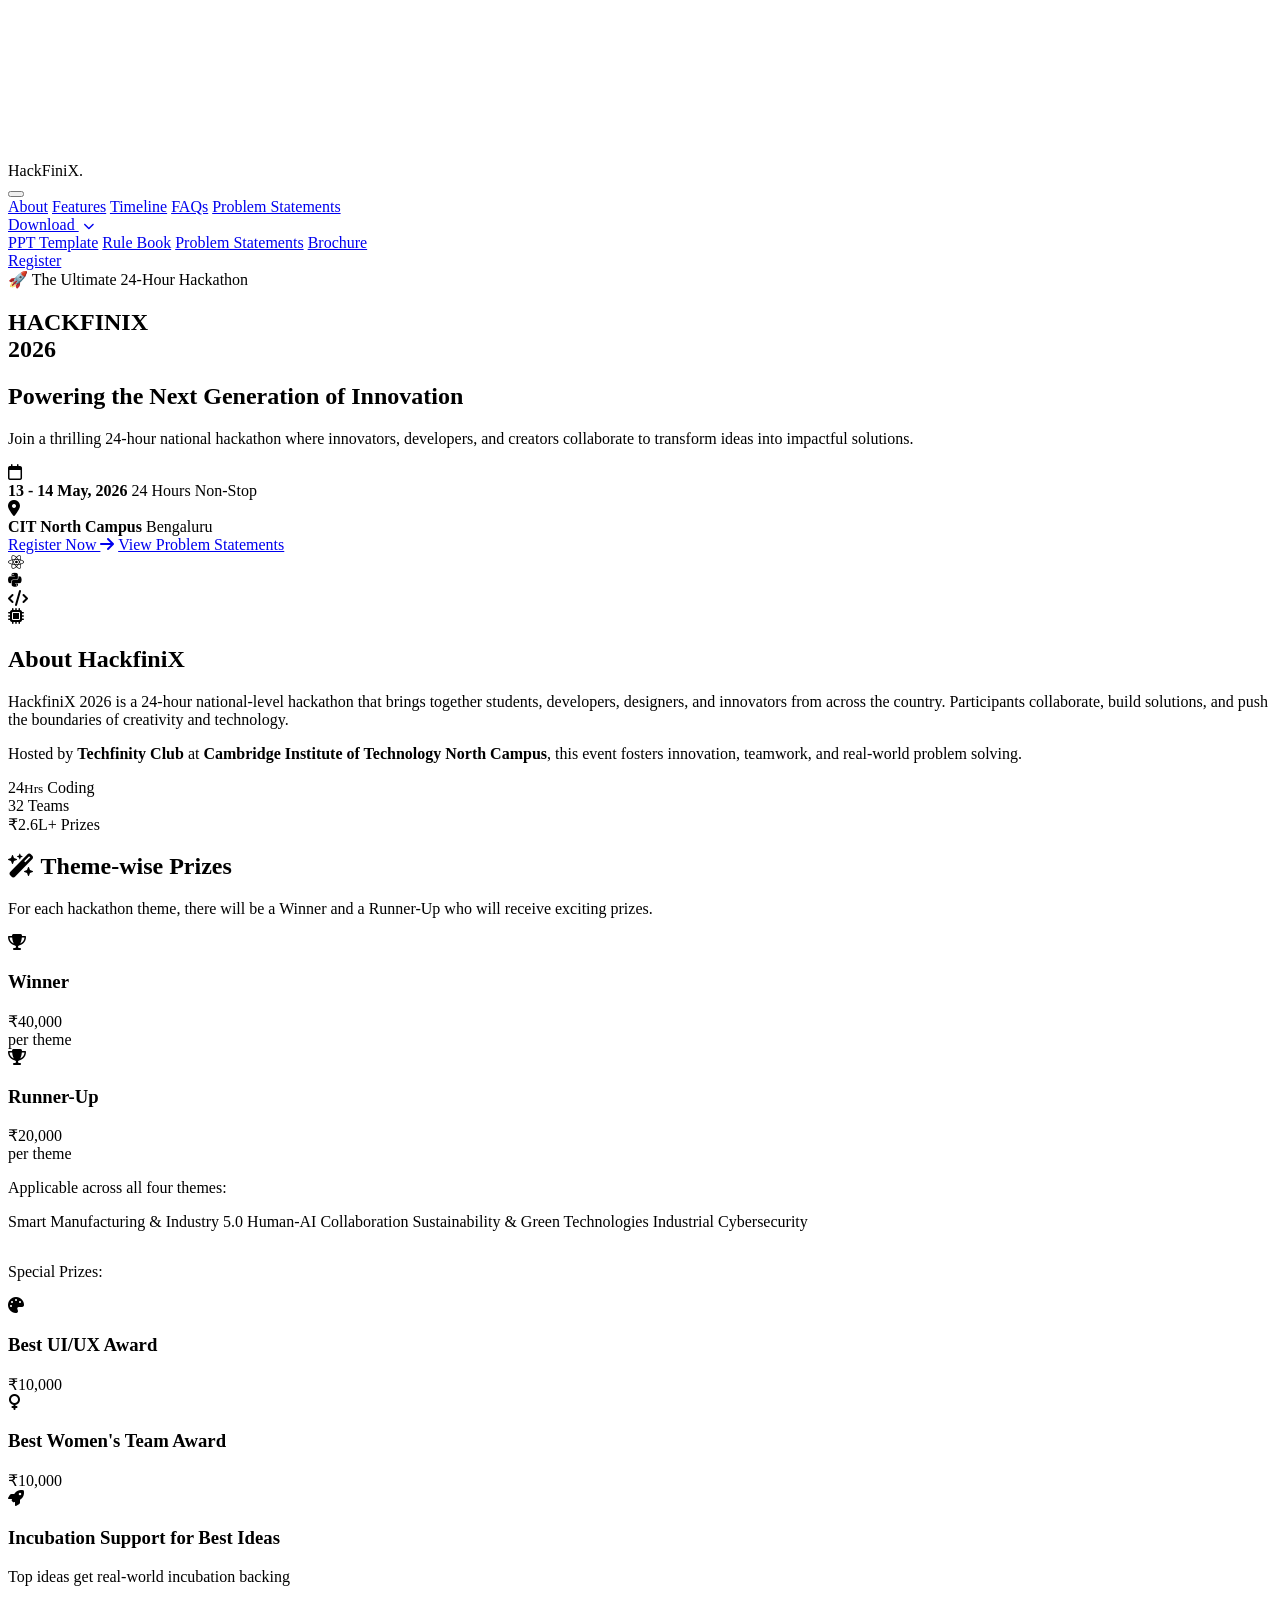
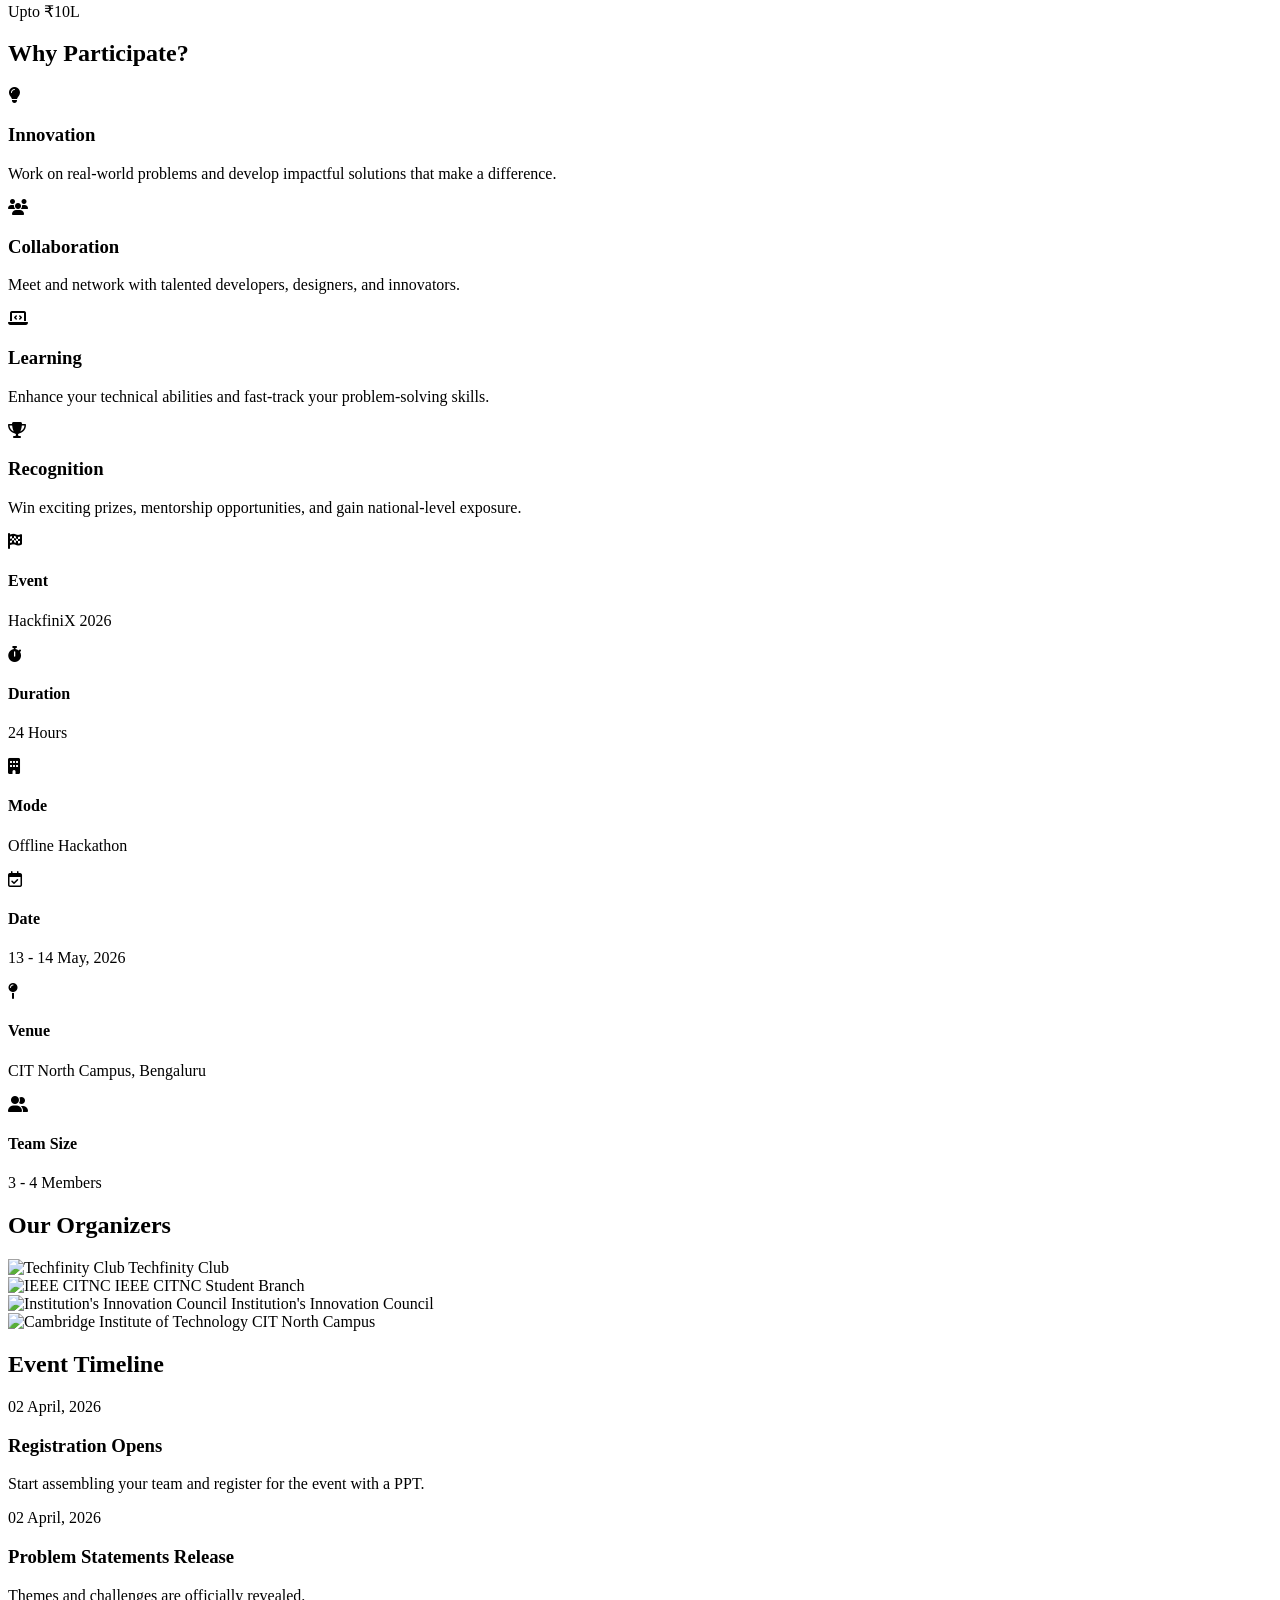
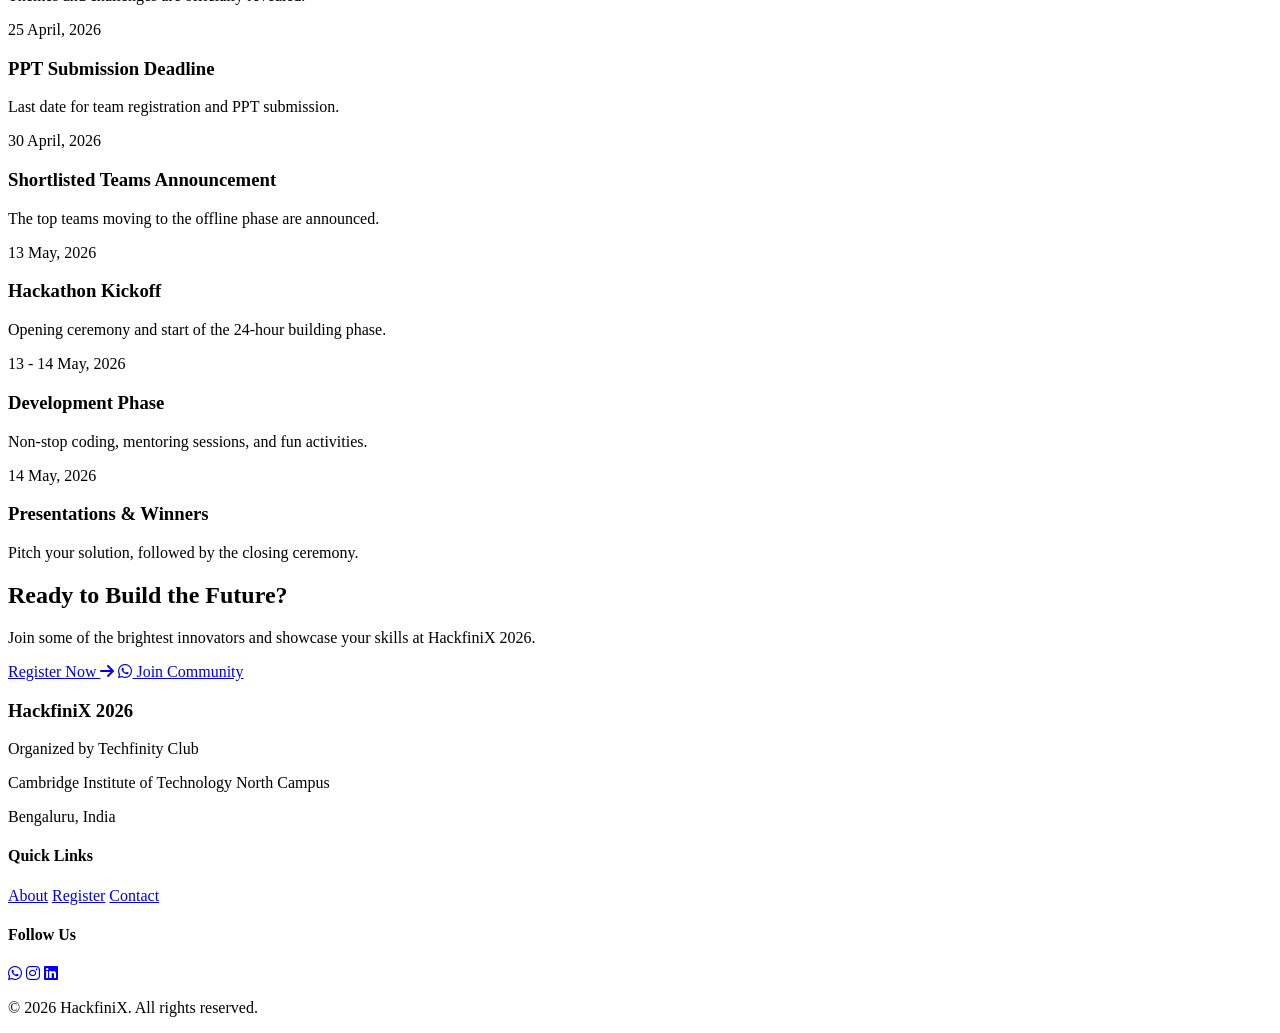
==== commit 241b4aba: "Update index.html" ====
--- a/index.html
+++ b/index.html
@@ -131,7 +131,7 @@
                                 <span class="stat-label">Teams</span>
                             </div>
                             <div class="stat">
-                                <span class="stat-num">₹2.4L+</span>
+                                <span class="stat-num">₹2.6L+</span>
                                 <span class="stat-label">Prizes</span>
                             </div>
                         </div>
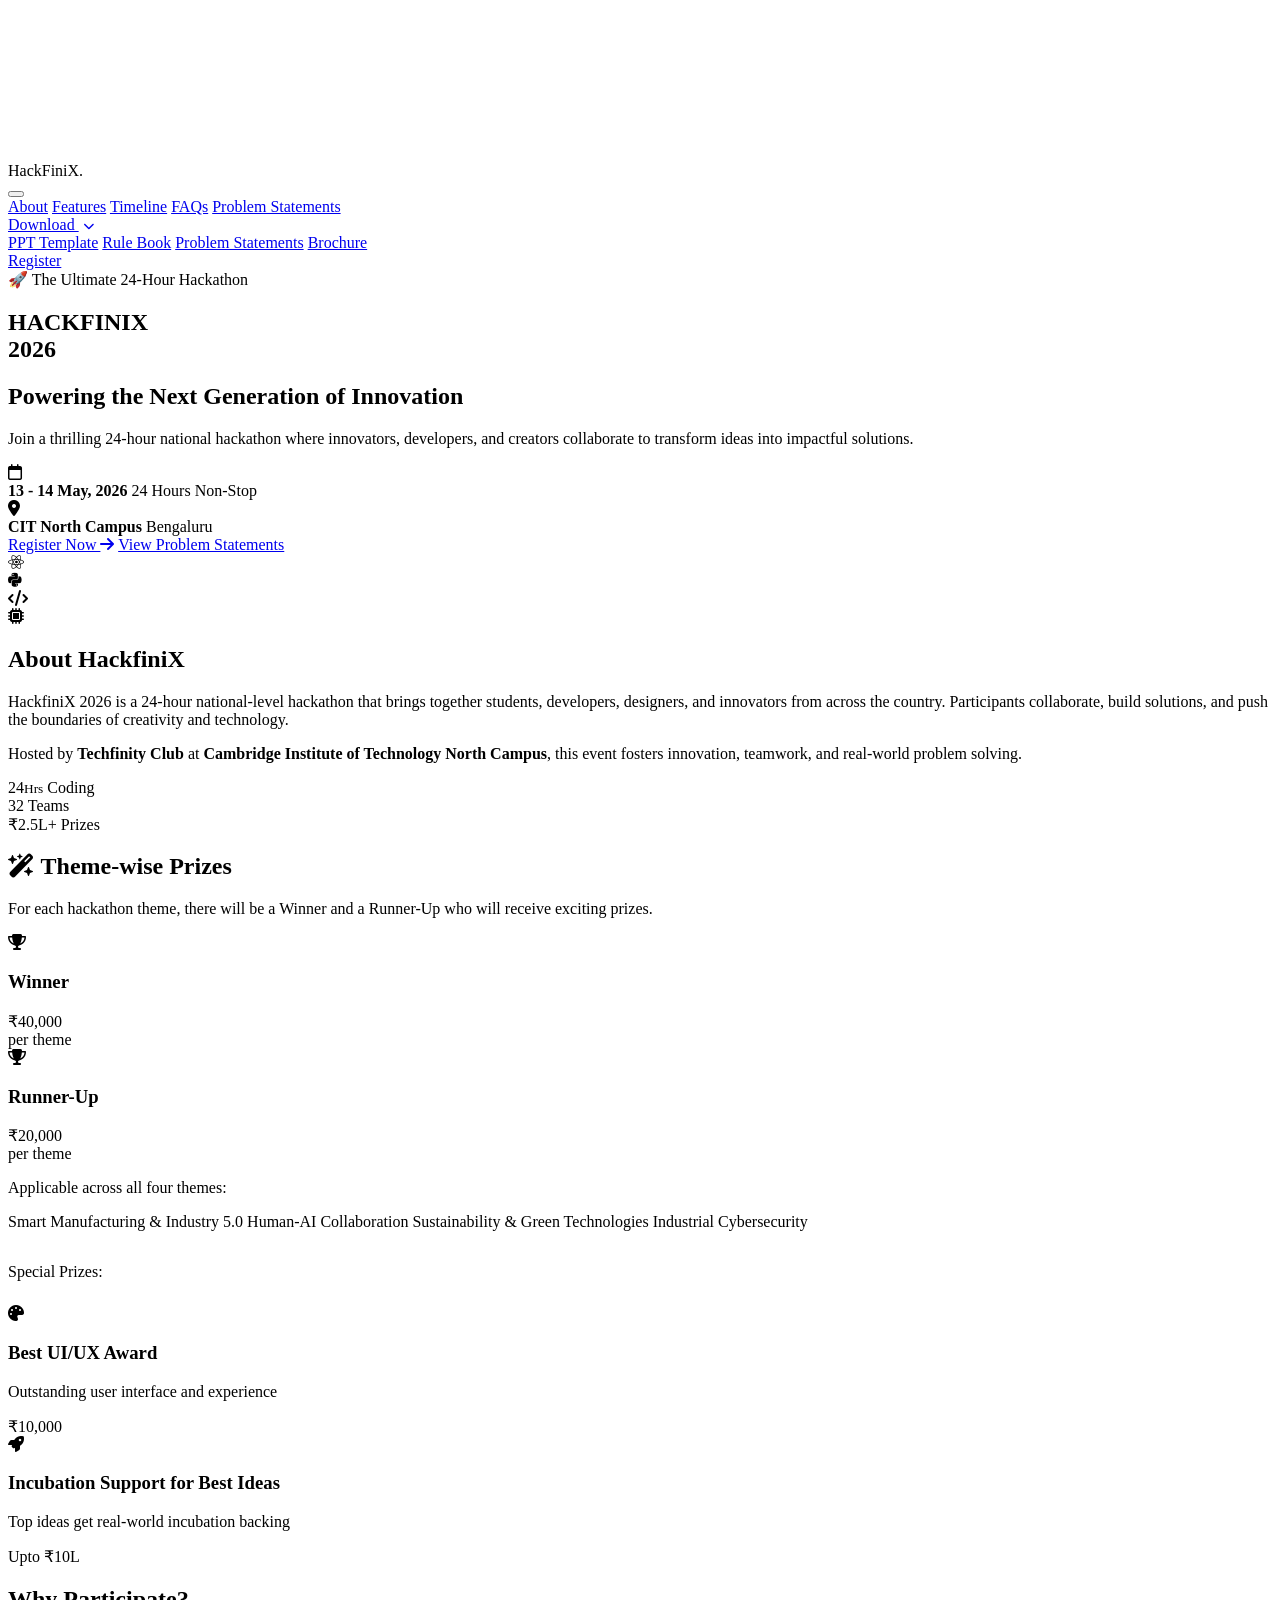
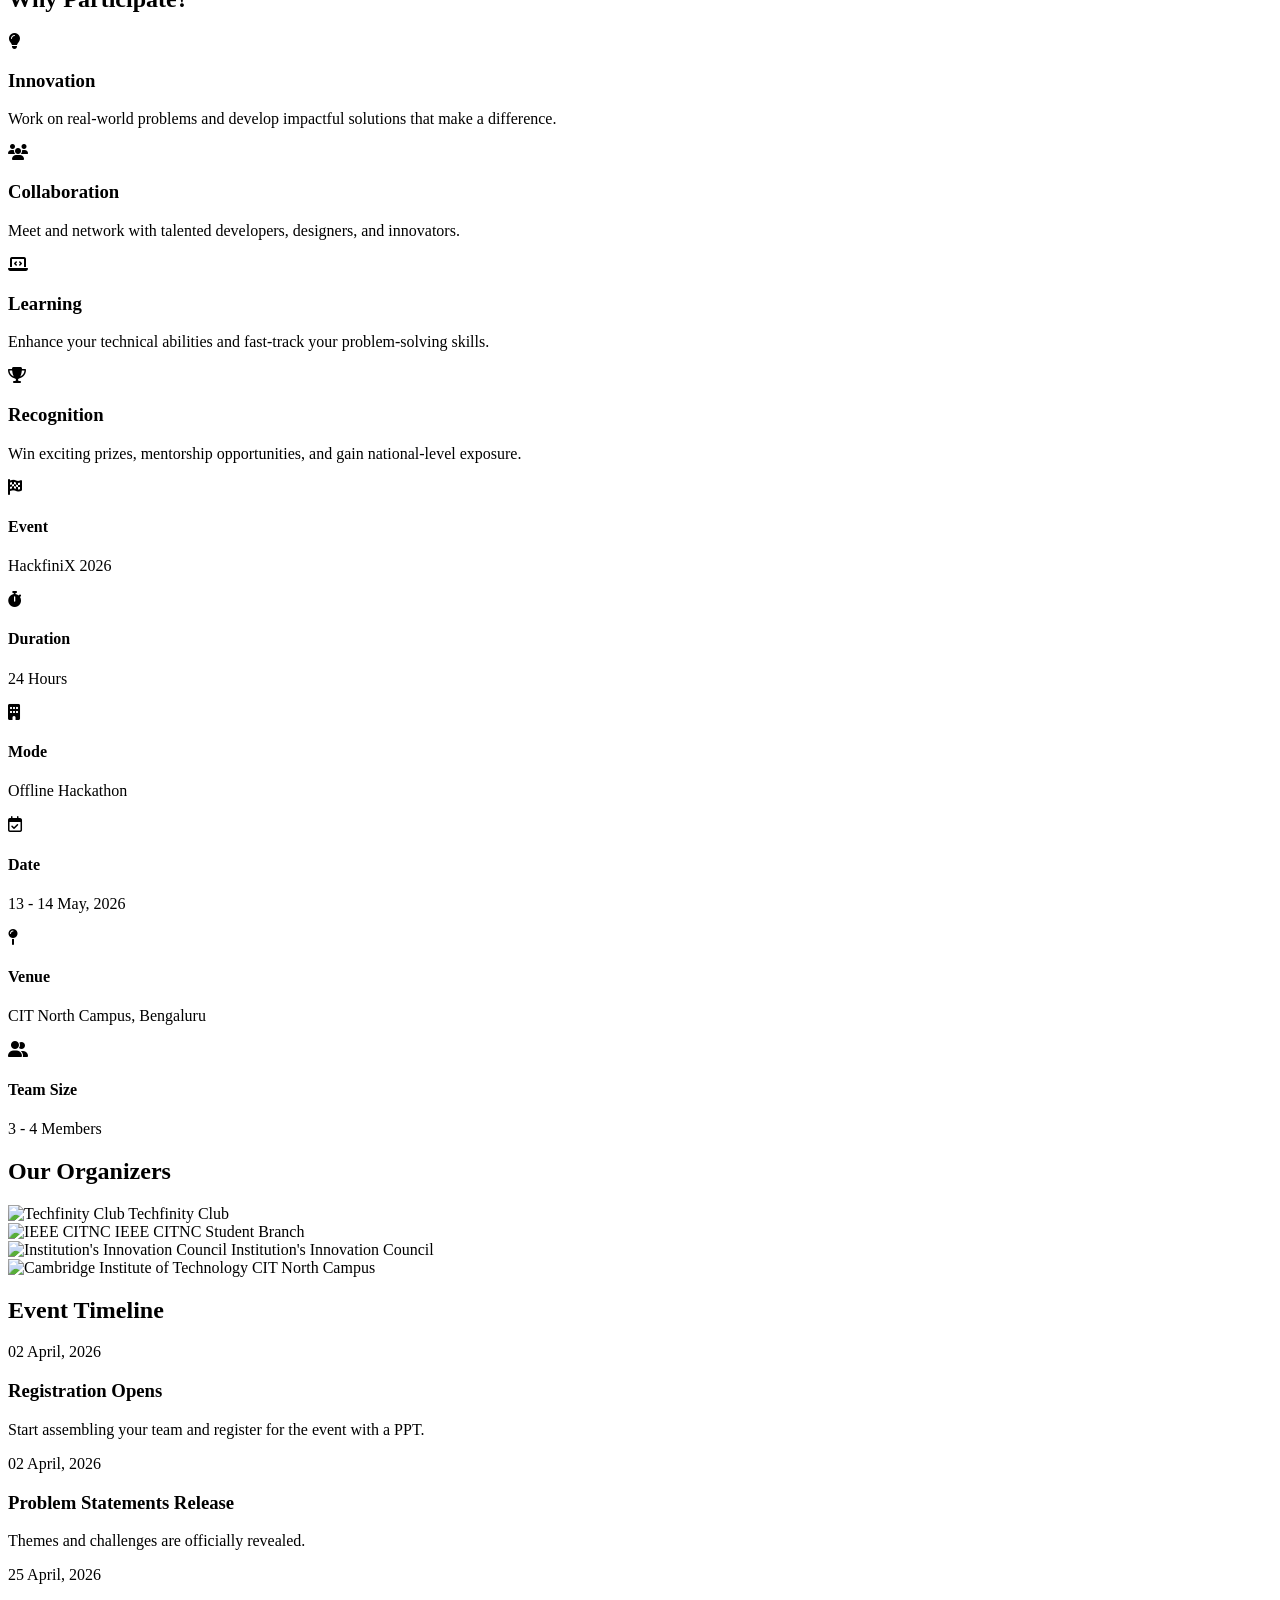
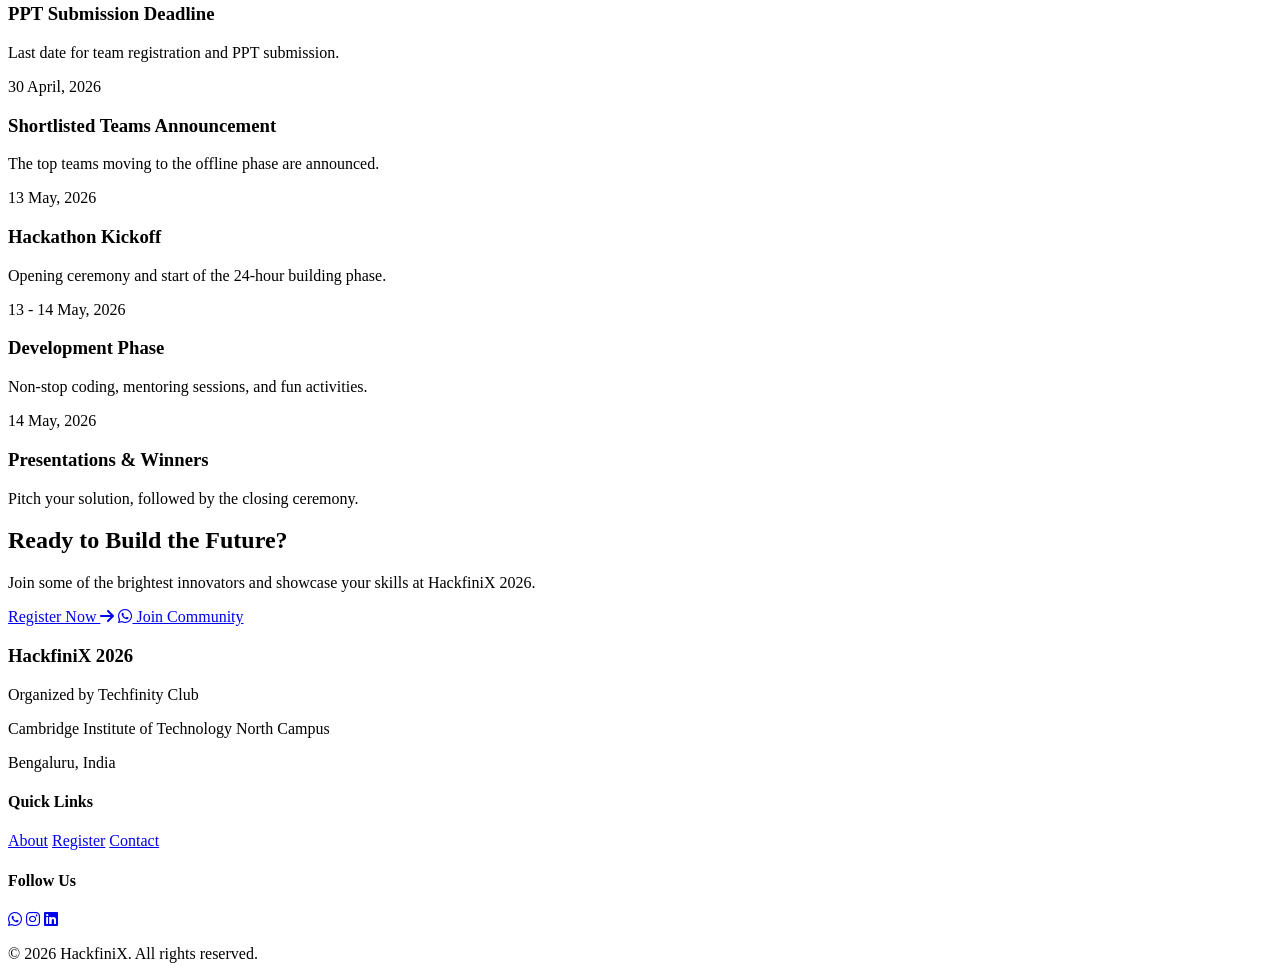
==== commit 2ca34a0f: "Add files via upload" ====
--- a/index.html
+++ b/index.html
@@ -131,7 +131,7 @@
                                 <span class="stat-label">Teams</span>
                             </div>
                             <div class="stat">
-                                <span class="stat-num">₹2.6L+</span>
+                                <span class="stat-num">₹2.5L+</span>
                                 <span class="stat-label">Prizes</span>
                             </div>
                         </div>
@@ -180,20 +180,16 @@
 
                     <p class="text-center" style="margin-top: 2rem;">Special Prizes:</p>
 
-                    <div class="special-awards-grid">
-                        <div class="prize-card small-prize">
-                            <div class="prize-card-inner glass-card">
-                                <div class="prize-icon"><i class="fa-solid fa-palette"></i></div>
+                    <div class="incubation-card glow-box" style="margin-top: 1.5rem;">
+                        <div class="incubation-card-inner">
+                            <div class="incubation-icon-wrap">
+                                <div class="incubation-icon"><i class="fa-solid fa-palette"></i></div>
+                            </div>
+                            <div class="incubation-details">
                                 <h3>Best UI/UX Award</h3>
-                                <div class="prize-amount text-accent">₹10,000</div>
-                            </div>
-                        </div>
-                        <div class="prize-card small-prize">
-                            <div class="prize-card-inner glass-card">
-                                <div class="prize-icon"><i class="fa-solid fa-venus"></i></div>
-                                <h3>Best Women's Team Award</h3>
-                                <div class="prize-amount text-accent">₹10,000</div>
-                            </div>
+                                <p class="incubation-subtitle">Outstanding user interface and experience</p>
+                            </div>
+                            <div class="incubation-amount">₹10,000</div>
                         </div>
                     </div>
 
@@ -918,4 +914,4 @@
     <script src="script.js?v=2"></script>
 </body>
 
-</html>
+</html>
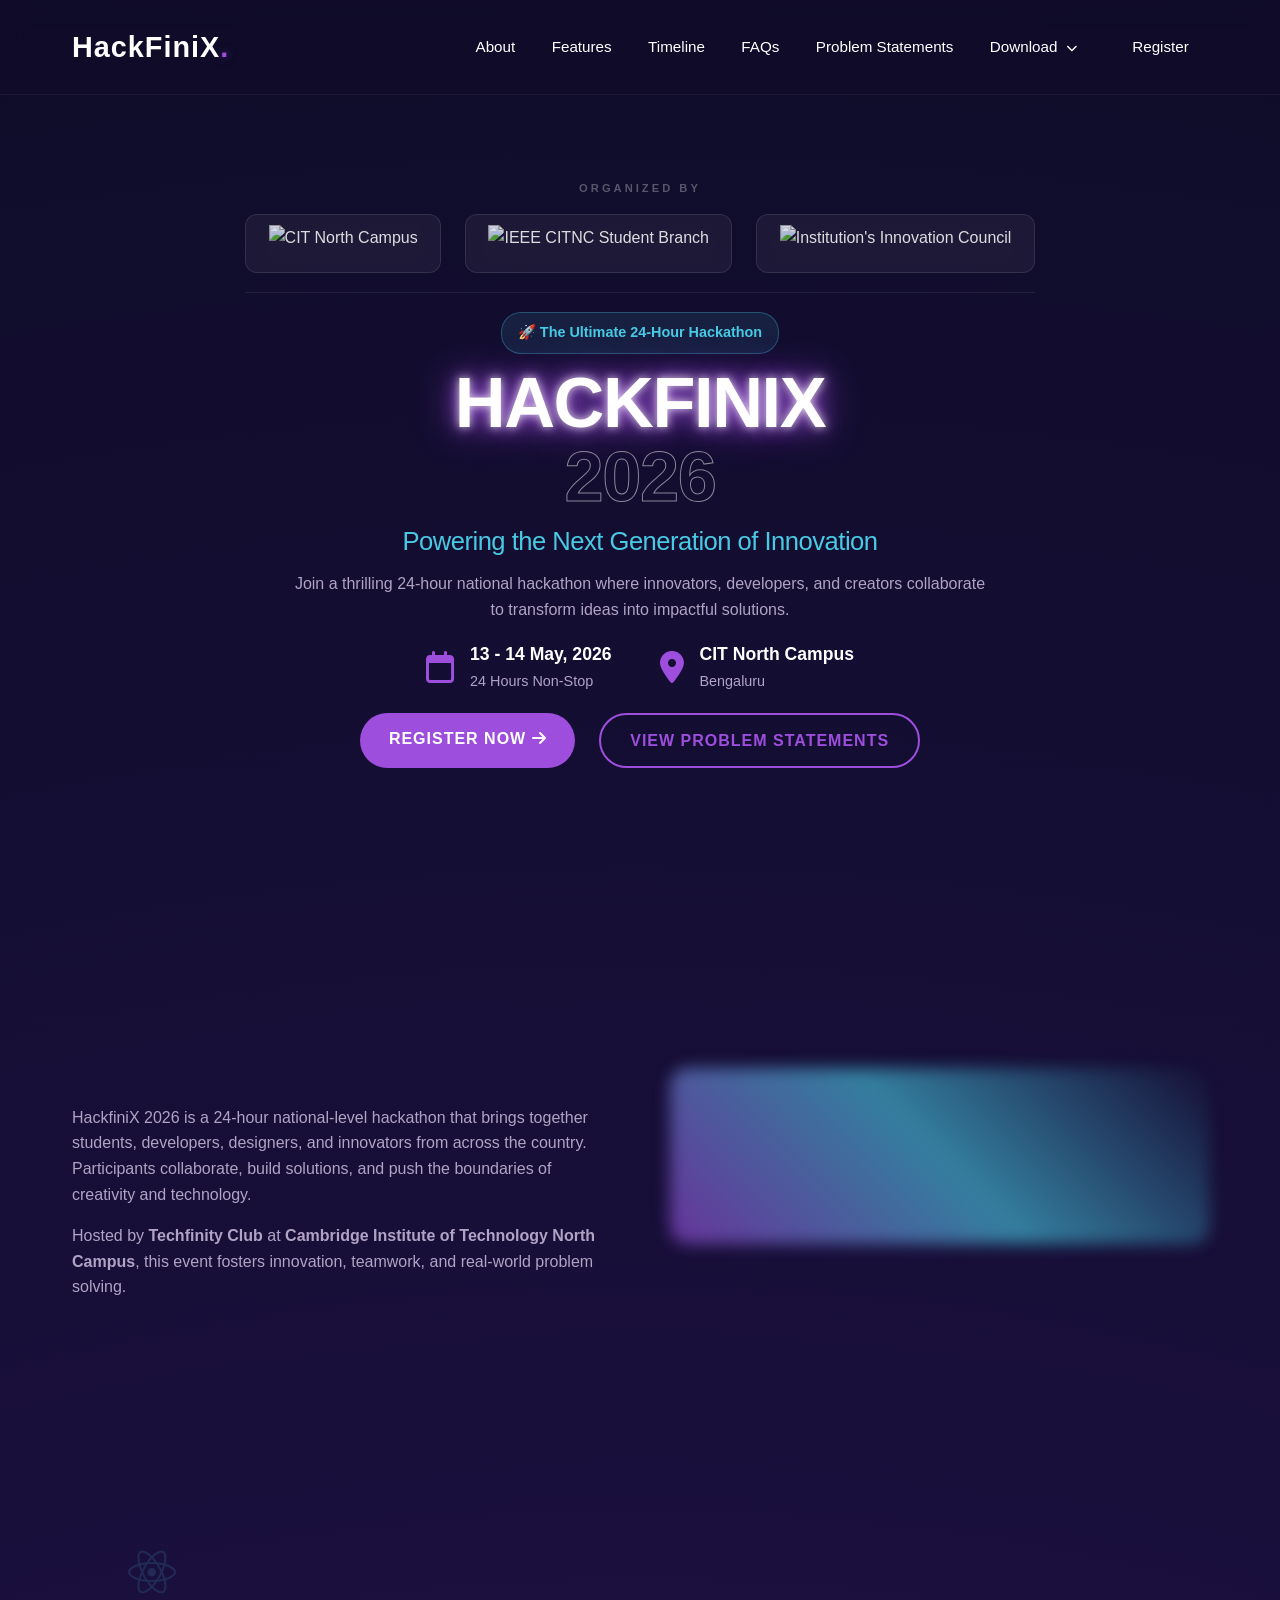
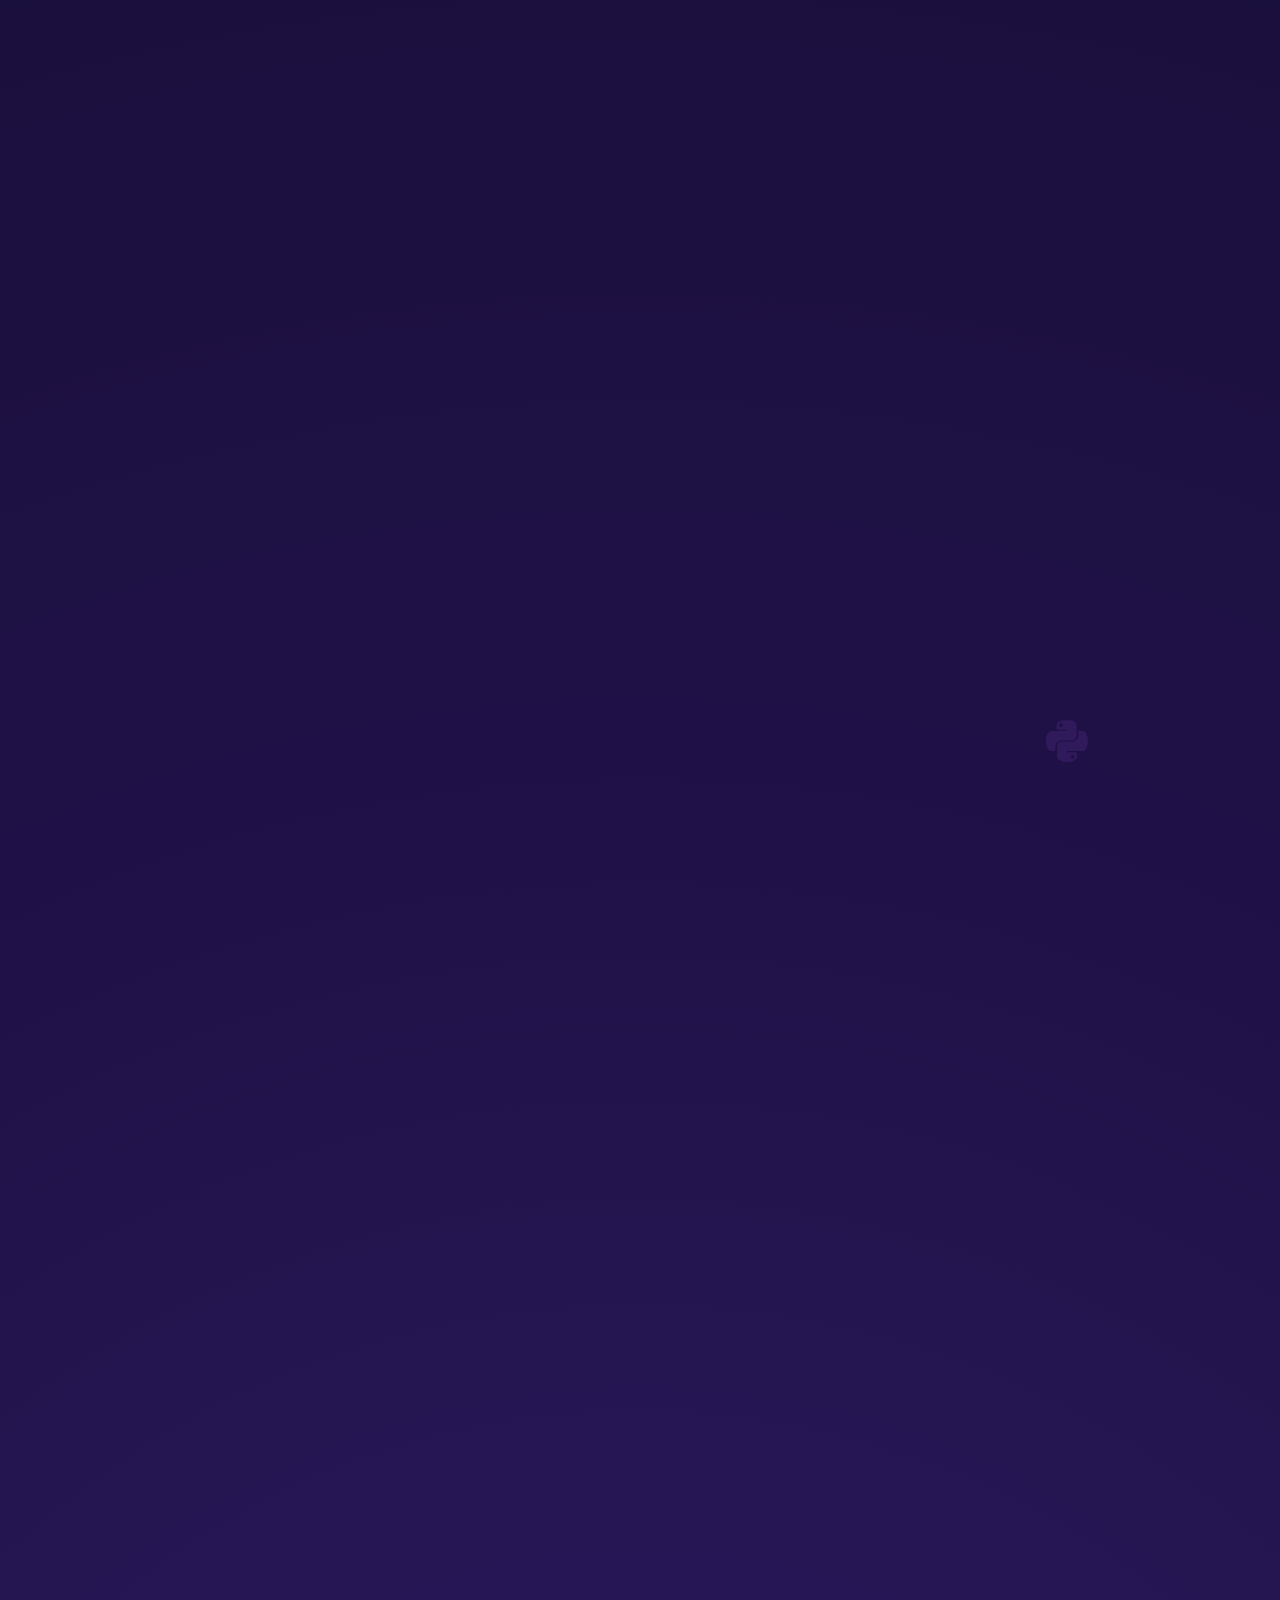
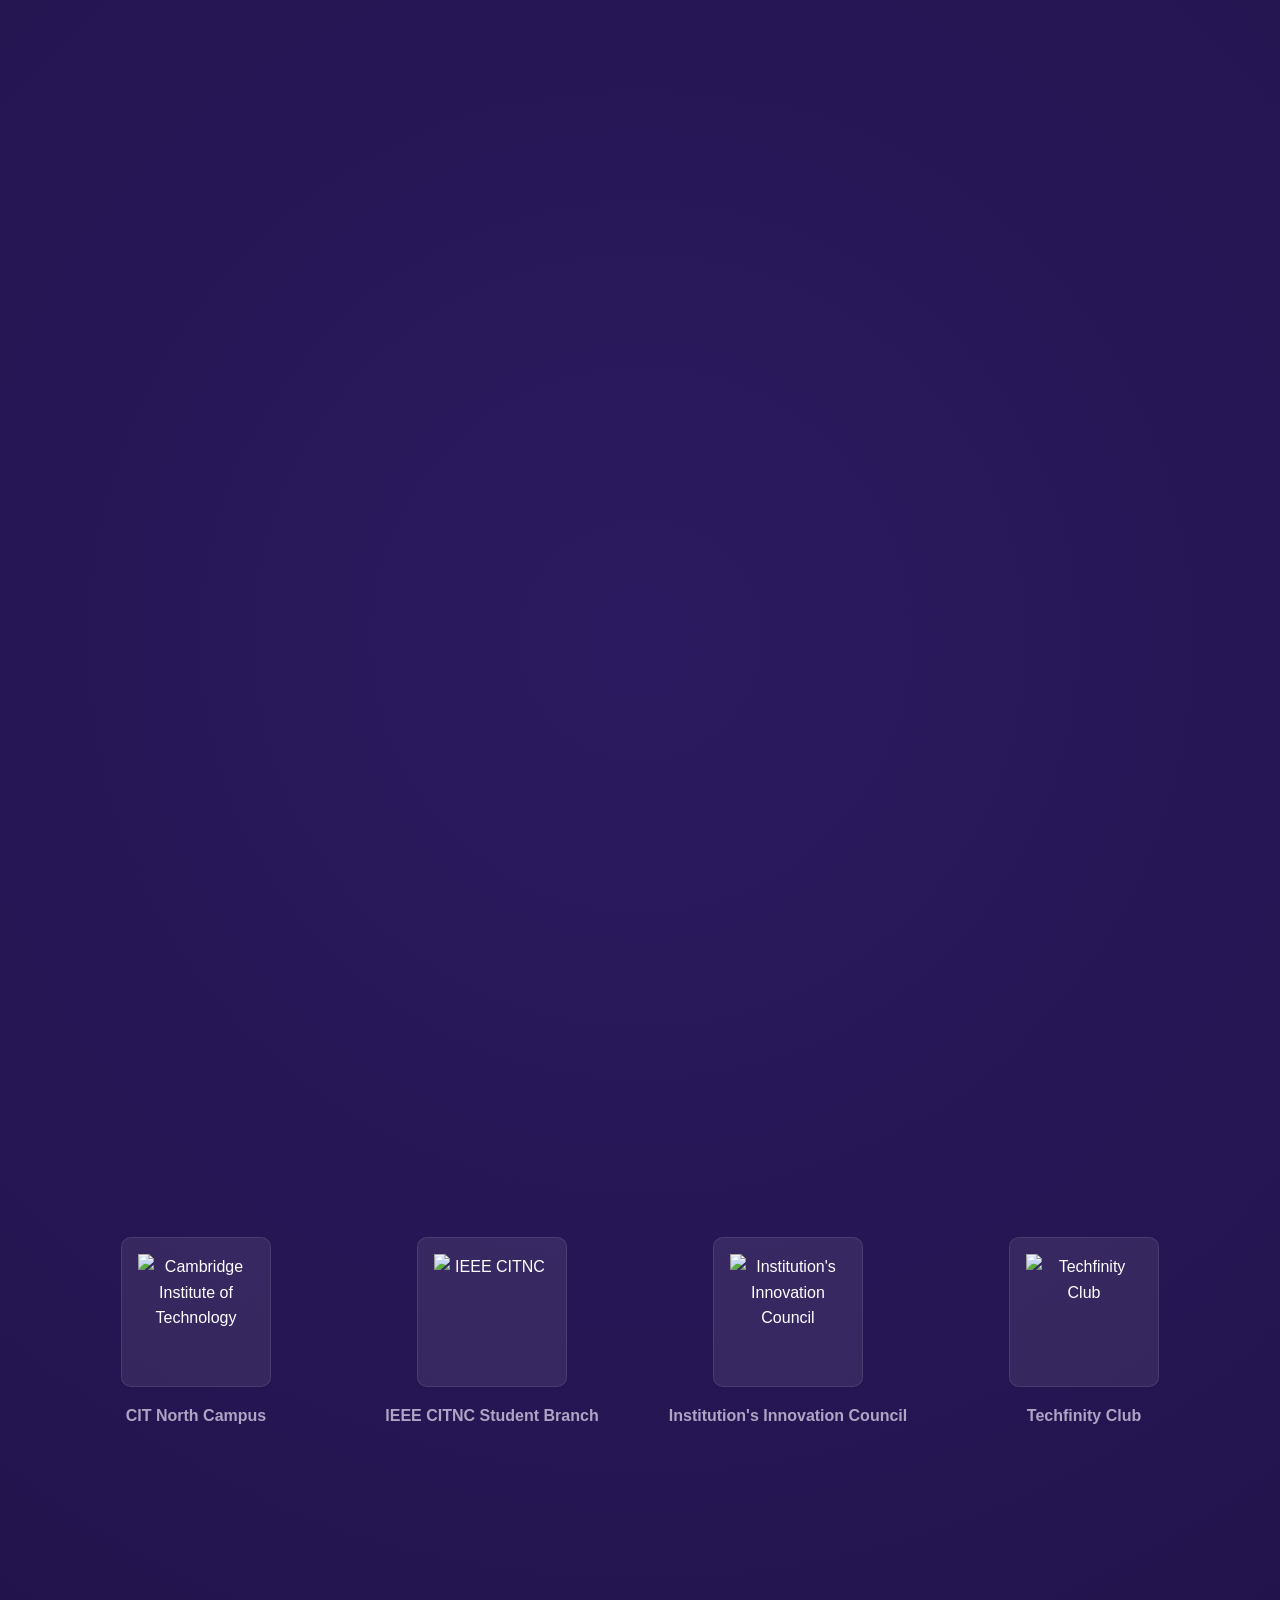
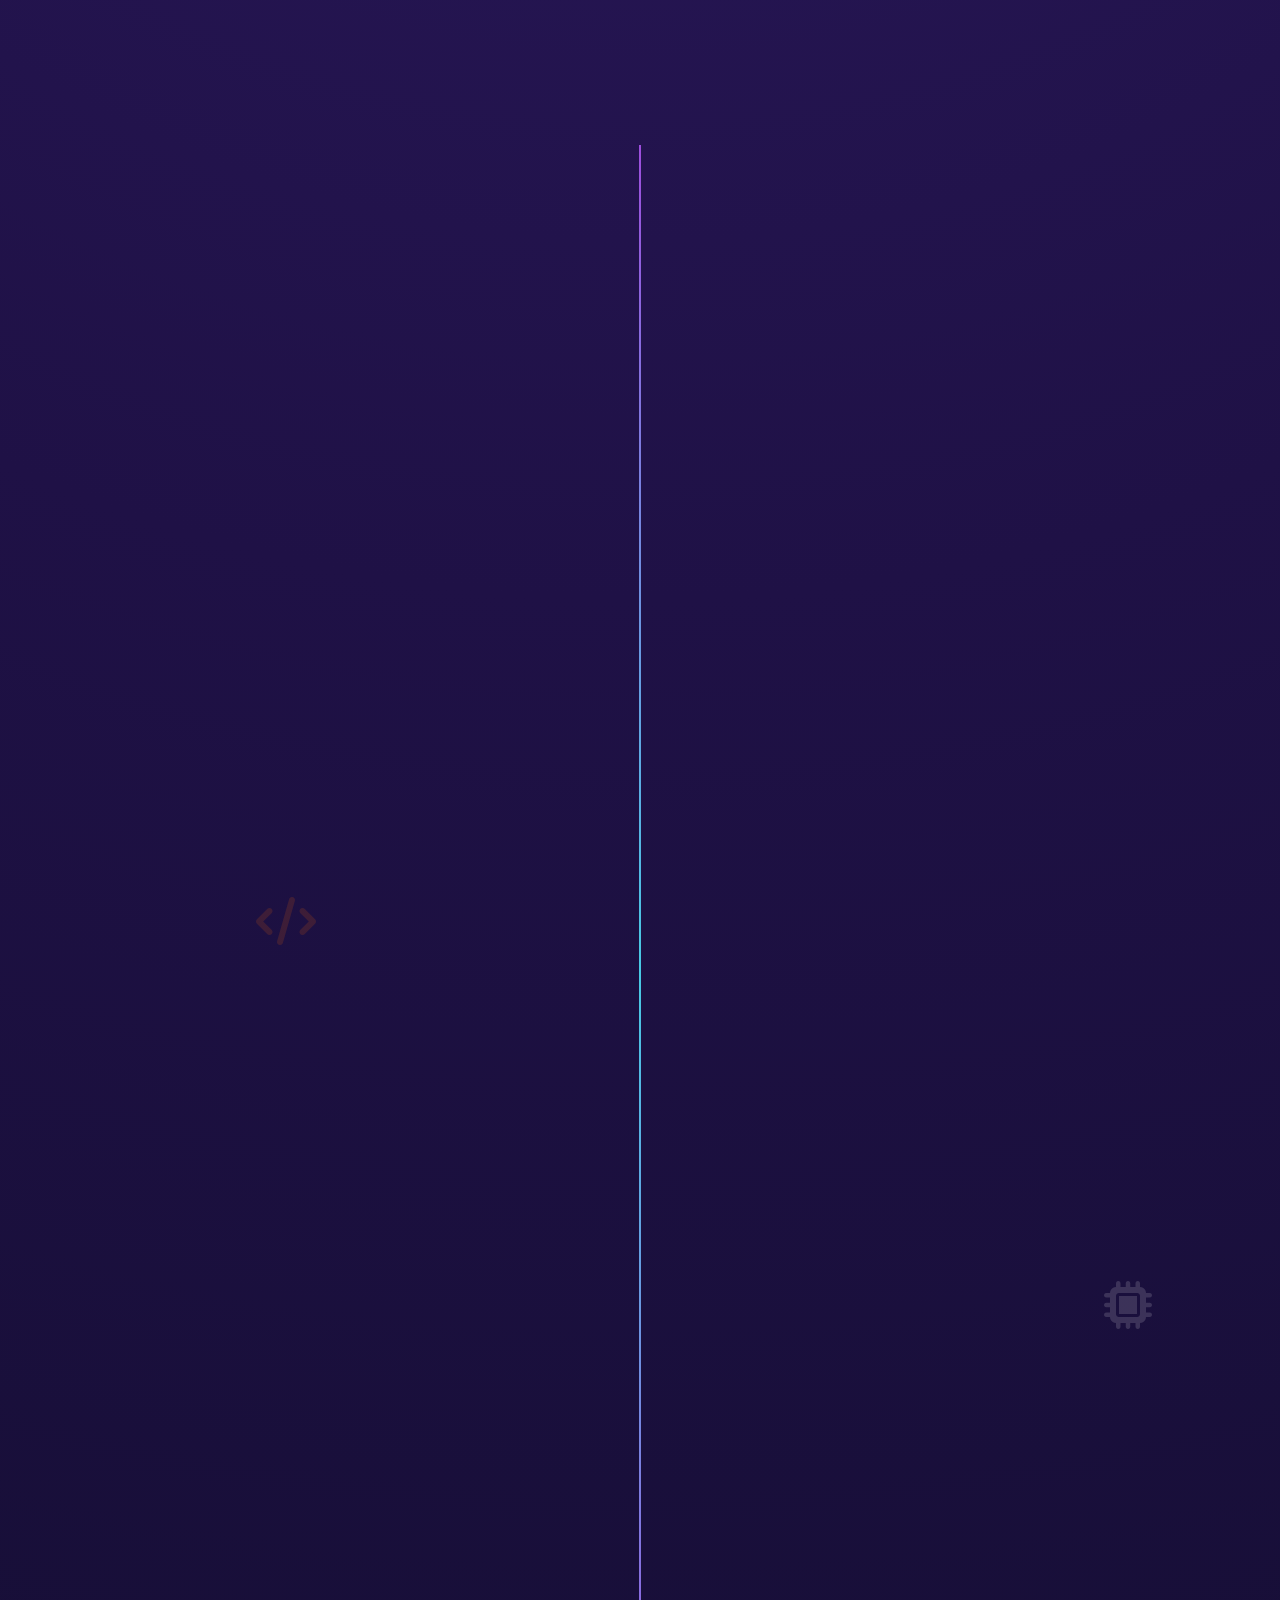
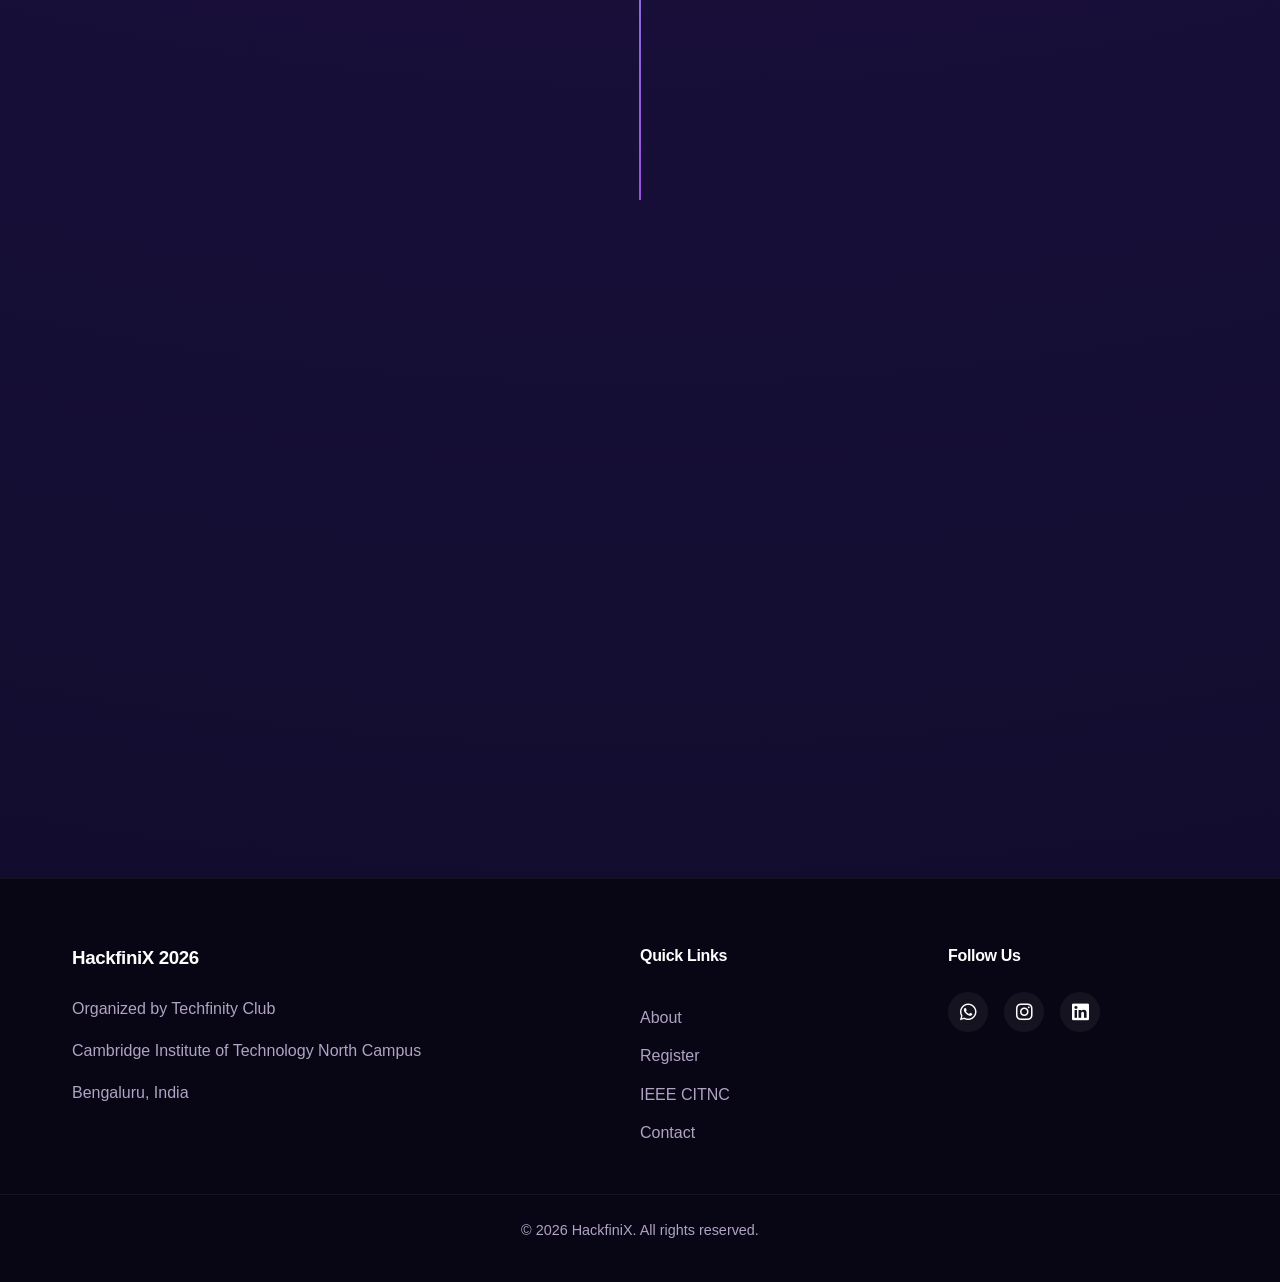
==== commit d9de642e: "Add files via upload" ====
--- a/index.html
+++ b/index.html
@@ -44,7 +44,6 @@
                             style="font-size: 0.7rem; margin-left: 4px;"></i></a>
                     <div class="dropdown-content glass-card">
                         <a href="assets/HackfiniX Template.pptx" download>PPT Template</a>
-                        <a href="javascript:void(0)">Rule Book</a>
                         <a href="assets/HackfiniX - Problem Statements.pdf" download>Problem Statements</a>
                         <a href="javascript:void(0)">Brochure</a>
                     </div>
@@ -61,6 +60,21 @@
         <!-- 1. Hero Section -->
         <section class="hero" id="home">
             <div class="hero-content">
+                <div class="hero-partners hero-partners--top">
+                    <p class="hero-partners-label">Organized by</p>
+                    <div class="hero-partners-logos">
+                        <div class="partner-pill">
+                            <img src="assets/cit.png?v=2" alt="CIT North Campus">
+                        </div>
+                        <div class="partner-pill">
+                            <img src="assets/ieee.png?v=2" alt="IEEE CITNC Student Branch">
+                        </div>
+                        <div class="partner-pill">
+                            <img src="assets/iic.png?v=2" alt="Institution's Innovation Council">
+                        </div>
+                    </div>
+                </div>
+
                 <div class="badge">🚀 The Ultimate 24-Hour Hackathon</div>
                 <h1 class="hero-title">
                     <span class="text-glow">HACKFINIX</span> <br>
@@ -69,8 +83,7 @@
                 <h2 class="hero-subtitle">Powering the Next Generation of Innovation</h2>
                 <p class="hero-description">
                     Join a thrilling 24-hour national hackathon where innovators, developers, and creators collaborate
-                    to
-                    transform ideas into impactful solutions.
+                    to transform ideas into impactful solutions.
                 </p>
 
                 <div class="hero-meta">
@@ -287,8 +300,8 @@
                 <h2 class="section-title text-center">Our <span class="highlight">Organizers</span></h2>
                 <div class="organizers-grid">
                     <div class="organizer-logo">
-                        <img src="assets/techfinity.png?v=2" alt="Techfinity Club">
-                        <span>Techfinity Club</span>
+                        <img src="assets/cit.png?v=2" alt="Cambridge Institute of Technology">
+                        <span>CIT North Campus</span>
                     </div>
                     <div class="organizer-logo">
                         <img src="assets/ieee.png?v=2" alt="IEEE CITNC">
@@ -299,8 +312,8 @@
                         <span>Institution's Innovation Council</span>
                     </div>
                     <div class="organizer-logo">
-                        <img src="assets/cit.png?v=2" alt="Cambridge Institute of Technology">
-                        <span>CIT North Campus</span>
+                        <img src="assets/techfinity.png?v=2" alt="Techfinity Club">
+                        <span>Techfinity Club</span>
                     </div>
                 </div>
             </div>
@@ -391,7 +404,8 @@
                         <a href="https://unstop.com/p/hackfinity-24-hour-hackathon-cambridge-institute-of-technology-north-campus-1666268?lb=5FaiLkSS&utm_medium=Share&utm_source=WhatsApp"
                             target="_blank" class="btn btn-primary btn-glow btn-lg">Register Now <i
                                 class="fa-solid fa-arrow-right"></i></a>
-                        <a href="#whatsapp" class="btn btn-outline btn-lg"><i class="fa-brands fa-whatsapp"></i> Join
+                        <a href="https://chat.whatsapp.com/LnTHDUrrumYG8xyxtyi8Yc?mode=gi_t" target="_blank"
+                            class="btn btn-outline btn-lg"><i class="fa-brands fa-whatsapp"></i> Join
                             Community</a>
                     </div>
                 </div>
@@ -792,85 +806,103 @@
                     Have questions or need assistance? We’re here to help. Reach out to the HackfiniX team through the
                     contact details below.</p>
 
-                <div class="contact-grid"
-                    style="display: grid; grid-template-columns: repeat(auto-fit, minmax(280px, 1fr)); gap: 2.5rem; max-width: 1050px; margin: 0 auto;">
-                    <div class="glass-card contact-card text-center"
-                        style="padding: 0; border: 1px solid rgba(157, 78, 221, 0.3); background: rgba(10, 8, 30, 0.7); overflow: hidden; position: relative; box-shadow: 0 10px 30px rgba(0,0,0,0.5);">
-                        <div
-                            style="height: 100px; background: linear-gradient(135deg, rgba(157, 78, 221, 0.5), rgba(72, 202, 228, 0.1)); border-bottom: 1px solid rgba(157, 78, 221, 0.2);">
-                        </div>
-                        <div style="padding: 0 2rem 2.5rem; position: relative; margin-top: -45px;">
-                            <div
-                                style="width: 90px; height: 90px; margin: 0 auto 1.5rem; background: #0b091a; border: 2px solid rgba(157, 78, 221, 0.8); border-radius: 50%; display: flex; align-items: center; justify-content: center; font-size: 2.2rem; color: var(--color-primary); box-shadow: 0 0 20px rgba(157, 78, 221, 0.5);">
-                                <i class="fa-solid fa-user-tie"></i>
-                            </div>
-                            <h3
-                                style="font-size: 1.6rem; color: #fff; margin-bottom: 0.3rem; font-weight: 600; letter-spacing: 0.5px;">
-                                Dr. S J Sugumar</h3>
-                            <p
-                                style="color: var(--color-accent); font-size: 0.85rem; font-weight: 600; text-transform: uppercase; letter-spacing: 1.5px; margin-bottom: 2rem;">
-                                Faculty Convenor</p>
-                            <div
-                                style="display: inline-block; background: rgba(157, 78, 221, 0.1); border: 1px solid rgba(157, 78, 221, 0.3); border-radius: 50px; padding: 0.8rem 1.7rem; transition: all 0.3s ease;">
-                                <p
-                                    style="font-size: 1.15rem; color: #e2e8f0; font-weight: 600; margin: 0; display: flex; align-items: center; justify-content: center; gap: 10px;">
-                                    <i class="fa-solid fa-phone" style="color: var(--color-primary);"></i>
-                                    +91 89036 18874
-                                </p>
-                            </div>
-                        </div>
-                    </div>
-
-                    <div class="glass-card contact-card text-center"
-                        style="padding: 0; border: 1px solid rgba(72, 202, 228, 0.3); background: rgba(10, 8, 30, 0.7); overflow: hidden; position: relative; box-shadow: 0 10px 30px rgba(0,0,0,0.5);">
-                        <div
-                            style="height: 100px; background: linear-gradient(135deg, rgba(72, 202, 228, 0.5), rgba(157, 78, 221, 0.1)); border-bottom: 1px solid rgba(72, 202, 228, 0.2);">
-                        </div>
-                        <div style="padding: 0 2rem 2.5rem; position: relative; margin-top: -45px;">
-                            <div
-                                style="width: 90px; height: 90px; margin: 0 auto 1.5rem; background: #0b091a; border: 2px solid rgba(72, 202, 228, 0.8); border-radius: 50%; display: flex; align-items: center; justify-content: center; font-size: 2.2rem; color: var(--color-accent); box-shadow: 0 0 20px rgba(72, 202, 228, 0.5);">
-                                <i class="fa-solid fa-user"></i>
-                            </div>
-                            <h3
-                                style="font-size: 1.6rem; color: #fff; margin-bottom: 0.3rem; font-weight: 600; letter-spacing: 0.5px;">
-                                Pooja A</h3>
-                            <p
-                                style="color: var(--color-primary); font-size: 0.85rem; font-weight: 600; text-transform: uppercase; letter-spacing: 1.5px; margin-bottom: 2rem;">
-                                Lead Organizer</p>
-                            <div
-                                style="display: inline-block; background: rgba(72, 202, 228, 0.1); border: 1px solid rgba(72, 202, 228, 0.3); border-radius: 50px; padding: 0.8rem 1.7rem; transition: all 0.3s ease;">
-                                <p
-                                    style="font-size: 1.15rem; color: #e2e8f0; font-weight: 600; margin: 0; display: flex; align-items: center; justify-content: center; gap: 10px;">
-                                    <i class="fa-solid fa-phone" style="color: var(--color-accent);"></i>
-                                    +91 94809 94038
-                                </p>
-                            </div>
-                        </div>
-                    </div>
-
-                    <div class="glass-card contact-card text-center"
-                        style="padding: 0; border: 1px solid rgba(247, 37, 133, 0.3); background: rgba(10, 8, 30, 0.7); overflow: hidden; position: relative; box-shadow: 0 10px 30px rgba(0,0,0,0.5);">
-                        <div
-                            style="height: 100px; background: linear-gradient(135deg, rgba(247, 37, 133, 0.5), rgba(157, 78, 221, 0.1)); border-bottom: 1px solid rgba(247, 37, 133, 0.2);">
-                        </div>
-                        <div style="padding: 0 2rem 2.5rem; position: relative; margin-top: -45px;">
-                            <div
-                                style="width: 90px; height: 90px; margin: 0 auto 1.5rem; background: #0b091a; border: 2px solid rgba(247, 37, 133, 0.8); border-radius: 50%; display: flex; align-items: center; justify-content: center; font-size: 2.2rem; color: #f72585; box-shadow: 0 0 20px rgba(247, 37, 133, 0.5);">
-                                <i class="fa-solid fa-user"></i>
-                            </div>
-                            <h3
-                                style="font-size: 1.6rem; color: #fff; margin-bottom: 0.3rem; font-weight: 600; letter-spacing: 0.5px;">
-                                Shreya Pal</h3>
-                            <p
-                                style="color: #f72585; font-size: 0.85rem; font-weight: 600; text-transform: uppercase; letter-spacing: 1.5px; margin-bottom: 2rem;">
-                                Lead Organizer</p>
-                            <div
-                                style="display: inline-block; background: rgba(247, 37, 133, 0.1); border: 1px solid rgba(247, 37, 133, 0.3); border-radius: 50px; padding: 0.8rem 1.7rem; transition: all 0.3s ease;">
-                                <p
-                                    style="font-size: 1.15rem; color: #e2e8f0; font-weight: 600; margin: 0; display: flex; align-items: center; justify-content: center; gap: 10px;">
-                                    <i class="fa-solid fa-phone" style="color: #f72585;"></i>
-                                    +91 82570 02386
-                                </p>
+                <h3 class="contact-category-title text-center">Faculty Coordinators</h3>
+                <div class="contact-grid">
+                    <div class="glass-card contact-card text-center contact-card--purple">
+                        <div class="contact-card-header"></div>
+                        <div class="contact-card-body">
+                            <div class="contact-avatar">
+                                <img src="assets/Sugumar.jpeg" alt="Dr. S J Sugumar">
+                            </div>
+                            <h3 class="contact-name">Dr. S J Sugumar</h3>
+                            <p class="contact-role">Faculty Convenor</p>
+                            <div class="contact-phone">
+                                <a href="tel:+918903618874">
+                                    <i class="fa-solid fa-phone"></i> +91 89036 18874
+                                </a>
+                            </div>
+                        </div>
+                    </div>
+
+                    <div class="glass-card contact-card text-center contact-card--blue">
+                        <div class="contact-card-header"></div>
+                        <div class="contact-card-body">
+                            <div class="contact-avatar">
+                                <img src="assets/Rajaramakrishna.jpeg" alt="Dr. R. Rajaramakrishna">
+                            </div>
+                            <h3 class="contact-name">Dr. R. Rajaramakrishna</h3>
+                            <p class="contact-role">IEEE Advisor</p>
+                            <div class="contact-phone">
+                                <a href="tel:+919036941887">
+                                    <i class="fa-solid fa-phone"></i> +91 90369 41887
+                                </a>
+                            </div>
+                        </div>
+                    </div>
+
+                    <div class="glass-card contact-card text-center contact-card--orange">
+                        <div class="contact-card-header"></div>
+                        <div class="contact-card-body">
+                            <div class="contact-avatar">
+                                <img src="assets/Abhilash.jpeg" alt="Dr. Abhilash S G">
+                            </div>
+                            <h3 class="contact-name">Dr. Abhilash S G</h3>
+                            <p class="contact-role">IIC Convenor</p>
+                            <div class="contact-phone">
+                                <a href="tel:+919008916991">
+                                    <i class="fa-solid fa-phone"></i> +91 90089 16991
+                                </a>
+                            </div>
+                        </div>
+                    </div>
+                </div>
+
+                <h3 class="contact-category-title text-center">Student Coordinators</h3>
+                <div class="contact-grid">
+                    <div class="glass-card contact-card text-center contact-card--cyan">
+                        <div class="contact-card-header"></div>
+                        <div class="contact-card-body">
+                            <div class="contact-avatar">
+                                <img src="assets/Pooja.jpeg" alt="Pooja A">
+                            </div>
+                            <h3 class="contact-name">Pooja A</h3>
+                            <p class="contact-role">Lead Coordinator</p>
+                            <div class="contact-phone">
+                                <a href="tel:+919480994038">
+                                    <i class="fa-solid fa-phone"></i> +91 94809 94038
+                                </a>
+                            </div>
+                        </div>
+                    </div>
+
+                    <div class="glass-card contact-card text-center contact-card--green">
+                        <div class="contact-card-header"></div>
+                        <div class="contact-card-body">
+                            <div class="contact-avatar">
+                                <img src="assets/Gowrish H B.jpeg" alt="Gowrish H B">
+                            </div>
+                            <h3 class="contact-name">Gowrish H B</h3>
+                            <p class="contact-role">IEEE Chairman</p>
+                            <div class="contact-phone">
+                                <a href="tel:+916361184577">
+                                    <i class="fa-solid fa-phone"></i> +91 63611 84577
+                                </a>
+                            </div>
+                        </div>
+                    </div>
+
+                    <div class="glass-card contact-card text-center contact-card--red">
+                        <div class="contact-card-header"></div>
+                        <div class="contact-card-body">
+                            <div class="contact-avatar">
+                                <img src="assets/Shreya.jpeg" alt="Shreya Pal">
+                            </div>
+                            <h3 class="contact-name">Shreya Pal</h3>
+                            <p class="contact-role">Lead Organizer</p>
+                            <div class="contact-phone">
+                                <a href="tel:+918257002386">
+                                    <i class="fa-solid fa-phone"></i> +91 82570 02386
+                                </a>
                             </div>
                         </div>
                     </div>
@@ -893,13 +925,15 @@
                 <a href="#about">About</a>
                 <a href="https://unstop.com/p/hackfinity-24-hour-hackathon-cambridge-institute-of-technology-north-campus-1666268?lb=5FaiLkSS&utm_medium=Share&utm_source=WhatsApp"
                     target="_blank">Register</a>
+                <a href="https://ieee.citnc.co.in/" target="_blank">IEEE CITNC</a>
                 <a href="#contact">Contact</a>
             </div>
             <div class="footer-social">
                 <h4>Follow Us</h4>
                 <div class="social-icons">
-                    <a href="#"><i class="fa-brands fa-whatsapp"></i></a>
-                    <a href="https://www.instagram.com/hackfinity_citnc?igsh=NnlsbHB2N3luNmph" target="_blank"><i
+                    <a href="https://chat.whatsapp.com/LnTHDUrrumYG8xyxtyi8Yc?mode=gi_t" target="_blank"><i
+                            class="fa-brands fa-whatsapp"></i></a>
+                    <a href="https://www.instagram.com/hackfinix_citnc?igsh=MWd5eTlyYjZ0enE3aw==" target="_blank"><i
                             class="fa-brands fa-instagram"></i></a>
                     <a href="https://www.linkedin.com/company/cambridge-institute-of-technology-north-campus/"
                         target="_blank"><i class="fa-brands fa-linkedin"></i></a>
--- a/style.css
+++ b/style.css
@@ -0,0 +1,2629 @@
+:root {
+    --bg-dark: #0f0c29;
+    /* Outer background */
+    --bg-mid: #1f1146;
+    /* Mid radial */
+    --bg-light: #2c1a60;
+    /* Inner radial */
+    --color-primary: #9d4edd;
+    /* Neon purple */
+    --color-secondary: #ff6a00;
+    /* Neon orange */
+    --color-accent: #48cae4;
+    /* Neon cyan */
+    --text-main: #ffffff;
+    --text-muted: #b0a3c4;
+    --card-bg: rgba(255, 255, 255, 0.05);
+    --card-border: rgba(157, 78, 221, 0.3);
+    --glow-shadow: 0 0 15px rgba(157, 78, 221, 0.5);
+    --font-heading: 'Outfit', sans-serif;
+    --font-body: 'Inter', sans-serif;
+}
+
+* {
+    margin: 0;
+    padding: 0;
+    box-sizing: border-box;
+}
+
+body {
+    font-family: var(--font-body);
+    background: radial-gradient(circle at center, var(--bg-light) 0%, var(--bg-mid) 40%, var(--bg-dark) 100%);
+    color: var(--text-main);
+    line-height: 1.6;
+    overflow-x: hidden;
+    position: relative;
+    min-height: 100vh;
+}
+
+#canvas-bg {
+    position: fixed;
+    top: 0;
+    left: 0;
+    width: 100vw;
+    height: 100vh;
+    z-index: -1;
+    pointer-events: none;
+}
+
+p {
+    color: var(--text-muted);
+    margin-bottom: 1rem;
+}
+
+h1,
+h2,
+h3,
+h4,
+h5,
+h6 {
+    font-family: var(--font-heading);
+    margin-bottom: 1rem;
+    letter-spacing: -0.02em;
+}
+
+a {
+    text-decoration: none;
+    color: var(--text-main);
+    transition: all 0.3s ease;
+}
+
+.highlight {
+    color: var(--color-primary);
+    text-shadow: 0 0 10px rgba(157, 78, 221, 0.6);
+}
+
+.text-center {
+    text-align: center;
+}
+
+.container {
+    max-width: 1200px;
+    margin: 0 auto;
+    padding: 0 2rem;
+}
+
+.section {
+    padding: 6rem 0;
+    position: relative;
+}
+
+.section-title {
+    font-size: 3rem;
+    font-weight: 700;
+    margin-bottom: 2rem;
+}
+
+/* Glassmorphism Classes */
+.glass-card {
+    background: var(--card-bg);
+    backdrop-filter: blur(10px);
+    -webkit-backdrop-filter: blur(10px);
+    border: 1px solid rgba(255, 255, 255, 0.1);
+    border-radius: 16px;
+    padding: 2rem;
+    transition: transform 0.3s ease, box-shadow 0.3s ease, border-color 0.3s ease;
+}
+
+.glass-card:hover {
+    transform: translateY(-5px);
+    border-color: var(--color-primary);
+    box-shadow: var(--glow-shadow);
+}
+
+.light-glass-box {
+    background: transparent !important;
+    border: 1px solid rgba(255, 255, 255, 0.3) !important;
+    position: relative;
+    z-index: 1;
+}
+
+.light-glass-box::after {
+    content: "";
+    position: absolute;
+    top: 0;
+    left: 0;
+    right: 0;
+    bottom: 0;
+    background: linear-gradient(135deg, rgba(157, 78, 221, 0.5) 0%, rgba(72, 202, 228, 0.6) 100%);
+    border-radius: inherit;
+    z-index: -1;
+    pointer-events: none;
+    animation: fade-glass-bg 3s infinite alternate ease-in-out;
+}
+
+@keyframes fade-glass-bg {
+    0% {
+        opacity: 0.5;
+        filter: brightness(0.9);
+    }
+
+    100% {
+        opacity: 1;
+        filter: brightness(1.1);
+    }
+}
+
+.light-glass-box .stat-label,
+.light-glass-box .detail-item p,
+.light-glass-box p {
+    color: rgba(255, 255, 255, 0.9);
+    text-shadow: 0 1px 3px rgba(0, 0, 0, 0.5);
+    position: relative;
+    z-index: 2;
+}
+
+.light-glass-box h2,
+.light-glass-box h4 {
+    position: relative;
+    z-index: 2;
+    text-shadow: 0 2px 4px rgba(0, 0, 0, 0.3);
+}
+
+.light-glass-box .stat-num {
+    background: -webkit-linear-gradient(45deg, #8bf0ff, #e0aaff);
+    -webkit-background-clip: text;
+    background-clip: text;
+    -webkit-text-fill-color: transparent;
+    filter: drop-shadow(0 2px 4px rgba(0, 0, 0, 0.3));
+}
+
+.light-glass-box .detail-item i {
+    color: #8bf0ff;
+    filter: drop-shadow(0 2px 4px rgba(0, 0, 0, 0.4));
+}
+
+.light-glass-box .detail-item h4 {
+    text-shadow: 0 2px 4px rgba(0, 0, 0, 0.3);
+}
+
+.glow-box {
+    position: relative;
+}
+
+.glow-box::before {
+    content: "";
+    position: absolute;
+    top: -2px;
+    left: -2px;
+    right: -2px;
+    bottom: -2px;
+    background: linear-gradient(45deg, var(--color-primary), var(--color-accent), transparent);
+    z-index: -1;
+    filter: blur(8px);
+    border-radius: 18px;
+    opacity: 0.6;
+    animation: pulse-glow 3s infinite alternate;
+}
+
+@keyframes pulse-glow {
+    0% {
+        opacity: 0.4;
+    }
+
+    100% {
+        opacity: 0.8;
+    }
+}
+
+/* Buttons */
+.btn {
+    display: inline-block;
+    padding: 0.8rem 1.8rem;
+    border-radius: 30px;
+    font-weight: 600;
+    text-transform: uppercase;
+    letter-spacing: 1px;
+    cursor: pointer;
+    border: none;
+    transition: all 0.3s ease;
+}
+
+.btn-sm {
+    padding: 0.5rem 1.2rem;
+    font-size: 0.9rem;
+    border-radius: 20px;
+}
+
+.btn-lg {
+    padding: 1rem 2.5rem;
+    font-size: 1.1rem;
+}
+
+.btn-primary {
+    background: var(--color-primary);
+    color: white;
+}
+
+.btn-outline {
+    background: transparent;
+    border: 2px solid var(--color-primary);
+    color: var(--color-primary);
+}
+
+.btn-outline:hover {
+    background: var(--color-primary);
+    color: white;
+    box-shadow: var(--glow-shadow);
+}
+
+.btn-glow:hover {
+    box-shadow: 0 0 20px var(--color-primary), 0 0 40px var(--color-primary);
+    transform: translateY(-2px);
+}
+
+/* Navbar */
+.navbar {
+    position: fixed;
+    top: 0;
+    width: 100%;
+    padding: 1.5rem 0;
+    background: rgba(15, 12, 41, 0.8);
+    backdrop-filter: blur(15px);
+    z-index: 1000;
+    border-bottom: 1px solid rgba(255, 255, 255, 0.05);
+}
+
+.nav-container {
+    max-width: 1200px;
+    margin: 0 auto;
+    display: flex;
+    justify-content: space-between;
+    align-items: center;
+    padding: 0 2rem;
+}
+
+.logo {
+    font-family: var(--font-heading);
+    font-size: 1.8rem;
+    font-weight: 800;
+    letter-spacing: 1px;
+}
+
+.nav-links a {
+    margin-left: 2rem;
+    font-weight: 500;
+    font-size: 0.95rem;
+}
+
+.nav-links a:hover {
+    color: var(--color-primary);
+}
+
+/* Hero Section */
+.hero {
+    min-height: 100vh;
+    display: flex;
+    align-items: center;
+    justify-content: center;
+    text-align: center;
+    padding-top: 80px;
+    padding-bottom: 2rem;
+}
+
+.badge {
+    display: inline-block;
+    background: rgba(72, 202, 228, 0.1);
+    color: var(--color-accent);
+    padding: 0.5rem 1rem;
+    border-radius: 20px;
+    border: 1px solid rgba(72, 202, 228, 0.3);
+    font-size: 0.9rem;
+    font-weight: 600;
+    margin-bottom: 0.8rem;
+}
+
+.hero-title {
+    font-size: 4.4rem;
+    line-height: 1.05;
+    text-transform: uppercase;
+    margin-bottom: 0.4rem;
+}
+
+.text-glow {
+    color: white;
+    text-shadow: 0 0 10px rgba(255, 255, 255, 0.8), 0 0 20px var(--color-primary), 0 0 40px var(--color-primary);
+}
+
+.text-outline {
+    color: transparent;
+    -webkit-text-stroke: 1px rgba(255, 255, 255, 0.5);
+}
+
+.hero-subtitle {
+    font-size: 1.6rem;
+    font-weight: 400;
+    color: var(--color-accent);
+    margin-bottom: 0.6rem;
+}
+
+.hero-description {
+    max-width: 700px;
+    margin: 0 auto 1.1rem;
+    font-size: 1rem;
+}
+
+.hero-meta {
+    display: flex;
+    justify-content: center;
+    gap: 3rem;
+    margin-bottom: 1.2rem;
+}
+
+.meta-item {
+    display: flex;
+    align-items: center;
+    gap: 1rem;
+    text-align: left;
+}
+
+.meta-item i {
+    font-size: 2rem;
+    color: var(--color-primary);
+}
+
+.meta-item strong {
+    display: block;
+    font-size: 1.1rem;
+    color: white;
+}
+
+.meta-item span {
+    font-size: 0.9rem;
+    color: var(--text-muted);
+}
+
+.hero-cta {
+    display: flex;
+    gap: 1.5rem;
+    justify-content: center;
+}
+
+/* ── Top logo strip (Organized by) ── */
+.hero-partners--top {
+    width: 100%;
+    margin-bottom: 1.2rem;
+    padding-bottom: 1.2rem;
+    border-bottom: 1px solid rgba(255, 255, 255, 0.08);
+}
+
+.hero-partners-label {
+    font-size: 0.7rem;
+    font-weight: 700;
+    letter-spacing: 3px;
+    text-transform: uppercase;
+    color: rgba(255, 255, 255, 0.3);
+    margin-bottom: 1rem;
+    text-align: center;
+}
+
+.hero-partners-logos {
+    display: flex;
+    justify-content: center;
+    align-items: center;
+    gap: 1.5rem;
+    flex-wrap: wrap;
+}
+
+/* Glass pill around each logo */
+.partner-pill {
+    display: flex;
+    align-items: center;
+    justify-content: center;
+    padding: 0.6rem 1.4rem;
+    background: rgba(255, 255, 255, 0.05);
+    border: 1px solid rgba(255, 255, 255, 0.1);
+    border-radius: 12px;
+    backdrop-filter: blur(8px);
+    -webkit-backdrop-filter: blur(8px);
+    transition: all 0.3s ease;
+}
+
+.partner-pill:hover {
+    background: rgba(255, 255, 255, 0.1);
+    border-color: rgba(157, 78, 221, 0.4);
+    box-shadow: 0 0 16px rgba(157, 78, 221, 0.2);
+    transform: translateY(-3px);
+}
+
+.hero-partners-logos img {
+    height: 38px;
+    object-fit: contain;
+    opacity: 0.85;
+    transition: opacity 0.3s ease;
+}
+
+.partner-pill:hover img {
+    opacity: 1;
+}
+
+@media (max-width: 768px) {
+    .hero-partners--top {
+        margin-bottom: 1.5rem;
+        padding-bottom: 1.2rem;
+    }
+    .hero-partners-logos {
+        gap: 1rem;
+    }
+    .partner-pill {
+        padding: 0.5rem 1rem;
+    }
+    .hero-partners-logos img {
+        height: 30px;
+    }
+}
+
+.hero-decorations {
+    position: absolute;
+    top: 0;
+    left: 0;
+    width: 100%;
+    height: 100%;
+    pointer-events: none;
+    z-index: -1;
+}
+
+.floating-icon {
+    position: absolute;
+    font-size: 3rem;
+    color: rgba(255, 255, 255, 0.1);
+    animation: float 6s ease-in-out infinite;
+}
+
+.icon-1 {
+    top: 20%;
+    left: 10%;
+    color: rgba(72, 202, 228, 0.15);
+    animation-delay: 0s;
+}
+
+.icon-2 {
+    top: 30%;
+    right: 15%;
+    color: rgba(157, 78, 221, 0.15);
+    animation-delay: 1s;
+}
+
+.icon-3 {
+    bottom: 25%;
+    left: 20%;
+    color: rgba(255, 106, 0, 0.15);
+    animation-delay: 2s;
+}
+
+.icon-4 {
+    bottom: 20%;
+    right: 10%;
+    color: rgba(255, 255, 255, 0.15);
+    animation-delay: 3s;
+}
+
+@keyframes float {
+    0% {
+        transform: translateY(0px) rotate(0deg);
+    }
+
+    50% {
+        transform: translateY(-20px) rotate(10deg);
+    }
+
+    100% {
+        transform: translateY(0px) rotate(0deg);
+    }
+}
+
+/* About Section */
+.about .grids {
+    display: grid;
+    grid-template-columns: 1fr 1fr;
+    gap: 4rem;
+    align-items: center;
+}
+
+.stat-row {
+    display: flex;
+    justify-content: space-around;
+    padding: 1rem 0;
+}
+
+.stat {
+    text-align: center;
+}
+
+.stat-num {
+    display: block;
+    font-size: 3rem;
+    font-family: var(--font-heading);
+    font-weight: 800;
+    background: -webkit-linear-gradient(45deg, var(--color-accent), var(--color-primary));
+    -webkit-background-clip: text;
+    background-clip: text;
+    -webkit-text-fill-color: transparent;
+    line-height: 1;
+}
+
+.stat-num small {
+    font-size: 1rem;
+}
+
+.stat-label {
+    font-weight: 600;
+    letter-spacing: 1px;
+    text-transform: uppercase;
+    color: var(--text-muted);
+}
+
+/* Features / Why Participate */
+.feature-grid {
+    display: grid;
+    grid-template-columns: repeat(auto-fit, minmax(250px, 1fr));
+    gap: 2rem;
+    margin-top: 3rem;
+}
+
+.feature-card {
+    text-align: center;
+    padding: 3rem 2rem;
+}
+
+.feature-icon {
+    width: 70px;
+    height: 70px;
+    margin: 0 auto 1.5rem;
+    background: rgba(157, 78, 221, 0.1);
+    border-radius: 50%;
+    display: flex;
+    align-items: center;
+    justify-content: center;
+    font-size: 2rem;
+    color: var(--color-primary);
+    border: 1px solid rgba(157, 78, 221, 0.3);
+    transition: all 0.3s ease;
+}
+
+.feature-card:hover .feature-icon {
+    background: var(--color-primary);
+    color: white;
+    box-shadow: 0 0 20px var(--color-primary);
+}
+
+/* Event Details (Grid Info) */
+.details {
+    margin-top: 15rem;
+}
+
+.details-wrapper {
+    display: grid;
+    grid-template-columns: repeat(auto-fit, minmax(300px, 1fr));
+    gap: 2rem;
+    border-radius: 20px;
+}
+
+.detail-item {
+    display: flex;
+    flex-direction: column;
+    align-items: center;
+    text-align: center;
+    padding: 1rem;
+}
+
+.detail-item i {
+    font-size: 2.5rem;
+    color: var(--color-accent);
+    margin-bottom: 1rem;
+}
+
+.detail-item h4 {
+    font-size: 1.2rem;
+    margin-bottom: 0.5rem;
+    color: white;
+}
+
+.detail-item p {
+    color: var(--text-muted);
+    font-weight: 500;
+}
+
+/* Organizers Section */
+.organizers-grid {
+    display: grid;
+    grid-template-columns: repeat(auto-fit, minmax(220px, 1fr));
+    gap: 3rem;
+    margin-top: 4rem;
+}
+
+.organizer-logo {
+    display: flex;
+    flex-direction: column;
+    align-items: center;
+    text-align: center;
+    transition: transform 0.3s ease;
+    cursor: pointer;
+}
+
+.organizer-logo:hover {
+    transform: translateY(-10px);
+}
+
+.organizer-logo img {
+    width: 150px;
+    height: 150px;
+    object-fit: contain;
+    margin-bottom: 1rem;
+    border-radius: 10px;
+    background: rgba(255, 255, 255, 0.08);
+    /* Gives light background for dark logos */
+    padding: 1rem;
+    border: 1px solid rgba(255, 255, 255, 0.1);
+}
+
+.organizer-logo span {
+    font-weight: 600;
+    color: var(--text-muted);
+}
+
+.organizer-logo:hover span {
+    color: white;
+    text-shadow: 0 0 10px rgba(255, 255, 255, 0.5);
+}
+
+/* Prizes Section */
+.prizes-container {
+    padding: 3rem;
+    background: rgba(15, 12, 41, 0.4);
+}
+
+.prizes-container .section-title {
+    font-size: 2.2rem;
+    margin-bottom: 0.5rem;
+    display: flex;
+    align-items: center;
+    gap: 1rem;
+}
+
+.prizes-container .section-title i {
+    color: var(--color-accent);
+}
+
+.prizes-subtitle {
+    margin-bottom: 2.5rem;
+    font-size: 1.1rem;
+}
+
+.prize-cards-grid {
+    display: grid;
+    grid-template-columns: 1fr 1fr;
+    gap: 2rem;
+    margin-bottom: 3rem;
+}
+
+.prize-card {
+    border-radius: 12px;
+}
+
+.prize-card-inner {
+    text-align: center;
+    padding: 2.5rem 1rem;
+    height: 100%;
+    background: rgba(31, 17, 70, 0.4);
+    border: 1px solid rgba(157, 78, 221, 0.2);
+}
+
+.prize-icon {
+    font-size: 2.5rem;
+    margin-bottom: 1rem;
+    display: flex;
+    justify-content: center;
+    align-items: center;
+    width: 60px;
+    height: 60px;
+    margin: 0 auto 1rem;
+    border-radius: 50%;
+}
+
+.first-place {
+    background: linear-gradient(135deg, #48cae4, #9d4edd);
+    color: white;
+    box-shadow: 0 0 15px rgba(72, 202, 228, 0.5);
+}
+
+.second-place {
+    background: linear-gradient(135deg, #ff6a00, #9d4edd);
+    color: white;
+    box-shadow: 0 0 15px rgba(255, 106, 0, 0.5);
+}
+
+.prize-card-inner h3 {
+    color: var(--color-accent);
+    font-weight: 500;
+    margin-bottom: 0.5rem;
+    font-size: 1.2rem;
+}
+
+.prize-amount {
+    font-size: 3rem;
+    font-weight: 800;
+    font-family: var(--font-heading);
+    color: #ffaa00;
+    /* Gold like in reference */
+    line-height: 1;
+    margin-bottom: 0.5rem;
+}
+
+.text-secondary {
+    color: #ffaa00;
+}
+
+/* Keep same color as reference */
+.text-accent {
+    color: var(--color-accent);
+}
+
+.prize-per {
+    font-size: 0.9rem;
+    color: var(--text-muted);
+}
+
+.themes-list {
+    margin-bottom: 3rem;
+    padding-top: 1rem;
+    border-top: 1px solid rgba(255, 255, 255, 0.05);
+}
+
+.theme-badges {
+    display: flex;
+    flex-wrap: wrap;
+    justify-content: center;
+    gap: 1rem;
+    margin-top: 1.5rem;
+}
+
+.theme-badge {
+    padding: 0.6rem 1.2rem;
+    border: 1px solid rgba(255, 255, 255, 0.1);
+    border-radius: 30px;
+    font-size: 0.9rem;
+    color: var(--text-muted);
+    background: rgba(255, 255, 255, 0.02);
+    transition: all 0.3s ease;
+}
+
+.theme-badge:hover {
+    border-color: var(--color-primary);
+    color: white;
+    box-shadow: 0 0 10px rgba(157, 78, 221, 0.3);
+}
+
+.special-awards-grid {
+    display: grid;
+    grid-template-columns: 1fr 1fr;
+    gap: 2rem;
+}
+
+.small-prize .prize-card-inner {
+    padding: 1.5rem;
+    display: flex;
+    align-items: center;
+    justify-content: flex-start;
+    gap: 1.5rem;
+    text-align: left;
+}
+
+.small-prize .prize-icon {
+    margin: 0;
+    background: rgba(157, 78, 221, 0.1);
+    color: var(--color-primary);
+    border: 1px solid rgba(157, 78, 221, 0.3);
+}
+
+.small-prize .prize-amount {
+    font-size: 1.8rem;
+    margin: 0;
+}
+
+.small-prize h3 {
+    margin: 0;
+    font-size: 1.1rem;
+    color: white;
+}
+
+/* Incubation Support Card */
+.incubation-card {
+    margin-top: 2rem;
+    border-radius: 16px;
+    position: relative;
+}
+
+.incubation-card-inner {
+    display: flex;
+    align-items: center;
+    padding: 2rem 2.5rem;
+    border-radius: 16px;
+    background: rgba(31, 17, 70, 0.4);
+    border: 1px solid rgba(157, 78, 221, 0.25);
+    backdrop-filter: blur(10px);
+    -webkit-backdrop-filter: blur(10px);
+    gap: 2rem;
+    position: relative;
+    overflow: hidden;
+}
+
+.incubation-card-inner::before {
+    content: "";
+    position: absolute;
+    top: 0;
+    left: 0;
+    right: 0;
+    bottom: 0;
+    background: linear-gradient(135deg, rgba(157, 78, 221, 0.35) 0%, rgba(72, 202, 228, 0.25) 50%, rgba(31, 17, 70, 0.5) 100%);
+    border-radius: inherit;
+    z-index: 0;
+    pointer-events: none;
+}
+
+.incubation-icon-wrap {
+    position: relative;
+    z-index: 1;
+    flex-shrink: 0;
+}
+
+.incubation-icon {
+    width: 60px;
+    height: 60px;
+    border-radius: 50%;
+    background: linear-gradient(135deg, #9d4edd, #48cae4);
+    display: flex;
+    align-items: center;
+    justify-content: center;
+    font-size: 1.6rem;
+    color: white;
+    box-shadow: 0 0 20px rgba(157, 78, 221, 0.5);
+}
+
+.incubation-details {
+    flex: 1;
+    position: relative;
+    z-index: 1;
+}
+
+.incubation-details h3 {
+    font-family: var(--font-heading);
+    font-size: 1.4rem;
+    font-weight: 700;
+    color: white;
+    margin-bottom: 0.3rem;
+    text-shadow: 0 2px 4px rgba(0, 0, 0, 0.3);
+}
+
+.incubation-subtitle {
+    color: rgba(255, 255, 255, 0.6) !important;
+    font-size: 0.95rem !important;
+    margin-bottom: 0 !important;
+    text-shadow: 0 1px 3px rgba(0, 0, 0, 0.4);
+}
+
+.incubation-amount {
+    font-size: 2.5rem;
+    font-weight: 800;
+    font-family: var(--font-heading);
+    color: #ffaa00;
+    white-space: nowrap;
+    position: relative;
+    z-index: 1;
+    text-shadow: 0 2px 8px rgba(255, 170, 0, 0.3);
+}
+
+@media (max-width: 600px) {
+    .incubation-card-inner {
+        flex-direction: column;
+        text-align: center;
+        padding: 2rem 1.5rem;
+        gap: 1rem;
+    }
+
+    .incubation-amount {
+        font-size: 2rem;
+    }
+}
+
+/* Timeline */
+.timeline-container {
+    position: relative;
+    max-width: 800px;
+    margin: 3rem auto 0;
+    padding: 2rem 0;
+}
+
+.timeline-line {
+    position: absolute;
+    top: 0;
+    left: 50%;
+    width: 2px;
+    height: 100%;
+    background: linear-gradient(to bottom, var(--color-primary), var(--color-accent), var(--color-primary));
+    transform: translateX(-50%);
+}
+
+.timeline-item {
+    position: relative;
+    margin-bottom: 3rem;
+    width: 100%;
+    display: flex;
+    justify-content: flex-end;
+}
+
+.timeline-item:nth-child(even) {
+    justify-content: flex-start;
+}
+
+.timeline-content {
+    width: 45%;
+    position: relative;
+}
+
+.timeline-dot {
+    position: absolute;
+    top: 20px;
+    left: 50%;
+    width: 20px;
+    height: 20px;
+    background: var(--bg-dark);
+    border: 4px solid var(--color-primary);
+    border-radius: 50%;
+    transform: translateX(-50%);
+    z-index: 2;
+    box-shadow: 0 0 10px var(--color-primary);
+}
+
+.timeline-item:nth-child(odd) .timeline-date {
+    position: absolute;
+    top: 20px;
+    right: 55%;
+    font-weight: 700;
+    color: var(--color-accent);
+    text-align: right;
+}
+
+.timeline-item:nth-child(even) .timeline-date {
+    position: absolute;
+    top: 20px;
+    left: 55%;
+    font-weight: 700;
+    color: var(--color-accent);
+    text-align: left;
+}
+
+.timeline-content h3 {
+    color: white;
+    font-size: 1.3rem;
+    margin-bottom: 0.5rem;
+}
+
+/* Call To Action */
+.cta-box {
+    padding: 5rem 3rem;
+    border-radius: 30px;
+}
+
+.cta-box h2 {
+    font-size: 3rem;
+}
+
+.cta-box p {
+    font-size: 1.2rem;
+    margin-bottom: 2.5rem;
+}
+
+/* Footer */
+.footer {
+    background: #080614;
+    padding: 4rem 0 0;
+    border-top: 1px solid rgba(255, 255, 255, 0.05);
+}
+
+.footer-grid {
+    display: grid;
+    grid-template-columns: 2fr 1fr 1fr;
+    gap: 3rem;
+    margin-bottom: 3rem;
+}
+
+.footer h3,
+.footer h4 {
+    color: white;
+    margin-bottom: 1.5rem;
+}
+
+.footer-links {
+    display: flex;
+    flex-direction: column;
+    gap: 0.8rem;
+}
+
+.footer-links a {
+    color: var(--text-muted);
+}
+
+.footer-links a:hover {
+    color: var(--color-primary);
+    padding-left: 5px;
+}
+
+.social-icons {
+    display: flex;
+    gap: 1rem;
+}
+
+.social-icons a {
+    display: flex;
+    align-items: center;
+    justify-content: center;
+    width: 40px;
+    height: 40px;
+    background: rgba(255, 255, 255, 0.05);
+    border-radius: 50%;
+    font-size: 1.2rem;
+}
+
+.social-icons a:hover {
+    background: var(--color-primary);
+    color: white;
+    box-shadow: 0 0 15px var(--color-primary);
+    transform: translateY(-3px);
+}
+
+.footer-bottom {
+    padding: 1.5rem 0;
+    border-top: 1px solid rgba(255, 255, 255, 0.05);
+    font-size: 0.9rem;
+    color: rgba(255, 255, 255, 0.4);
+}
+
+/* Responsive */
+@media (max-width: 900px) {
+    .hero-title {
+        font-size: 3.5rem;
+    }
+
+    .about .grids {
+        grid-template-columns: 1fr;
+    }
+
+    .timeline-line {
+        left: 30px;
+    }
+
+    .timeline-item {
+        justify-content: flex-end;
+    }
+
+    .timeline-item:nth-child(even) {
+        justify-content: flex-end;
+    }
+
+    .timeline-content {
+        width: calc(100% - 80px);
+    }
+
+    .timeline-dot {
+        left: 30px;
+    }
+
+    .timeline-item:nth-child(odd) .timeline-date,
+    .timeline-item:nth-child(even) .timeline-date {
+        position: relative;
+        top: 0;
+        left: 0;
+        right: 0;
+        text-align: left;
+        margin-bottom: 10px;
+    }
+
+    .footer-grid {
+        grid-template-columns: 1fr;
+    }
+}
+
+@media (max-width: 600px) {
+    .hero-title {
+        font-size: 2.5rem;
+    }
+
+    .hero-meta {
+        flex-direction: column;
+        gap: 1.5rem;
+    }
+
+    .hero-cta {
+        flex-direction: column;
+    }
+
+}
+
+/* Reveal Animation classes for script.js */
+.glass-card,
+.section-title,
+.timeline-item {
+    opacity: 0;
+    transform: translateY(50px);
+    transition: all 0.8s ease-out;
+}
+
+.glass-card.active,
+.section-title.active,
+.timeline-item.active {
+    opacity: 1;
+    transform: translateY(0);
+}
+
+/* Accordion & Problem Statements Page CSS */
+.accordion {
+    display: flex;
+    flex-direction: column;
+    gap: 1.5rem;
+    max-width: 900px;
+    margin: 0 auto;
+}
+
+.accordion-item {
+    background: rgba(15, 12, 41, 0.4);
+    border: 1px solid rgba(255, 255, 255, 0.05);
+    border-radius: 12px;
+    overflow: hidden;
+    transition: all 0.3s ease;
+}
+
+.accordion-header {
+    display: flex;
+    align-items: center;
+    padding: 1.5rem 2rem;
+    cursor: pointer;
+    background: rgba(31, 17, 70, 0.4);
+    justify-content: space-between;
+}
+
+.accordion-header:hover {
+    background: rgba(31, 17, 70, 0.8);
+}
+
+.accordion-title-wrap {
+    display: flex;
+    align-items: center;
+    gap: 1.5rem;
+}
+
+.accordion-icon {
+    width: 45px;
+    height: 45px;
+    border-radius: 12px;
+    background: rgba(157, 78, 221, 0.15);
+    color: var(--color-primary);
+    display: flex;
+    align-items: center;
+    justify-content: center;
+    font-size: 1.4rem;
+}
+
+.accordion-title {
+    font-size: 1.3rem;
+    font-family: var(--font-heading);
+    font-weight: 600;
+    color: white;
+}
+
+.accordion-toggle {
+    width: 35px;
+    height: 35px;
+    border-radius: 50%;
+    background: rgba(255, 255, 255, 0.05);
+    display: flex;
+    align-items: center;
+    justify-content: center;
+    transition: transform 0.3s ease;
+    color: var(--color-accent);
+}
+
+.accordion-item.active .accordion-toggle {
+    transform: rotate(180deg);
+}
+
+.accordion-content {
+    max-height: 0;
+    overflow: hidden;
+    transition: max-height 0.4s ease;
+}
+
+.accordion-item.active .accordion-content {
+    max-height: 2000px;
+}
+
+.accordion-inner {
+    padding: 0 1.5rem 1.5rem 4rem;
+}
+
+.theme-desc-box {
+    background: rgba(15, 12, 41, 0.6);
+    border: 1px solid rgba(72, 202, 228, 0.2);
+    border-left: 4px solid var(--color-accent);
+    border-radius: 8px;
+    padding: 1.5rem;
+    margin-top: 1rem;
+    margin-bottom: 2rem;
+}
+
+.theme-desc-box p {
+    color: #aeb8c7;
+    font-size: 1rem;
+    line-height: 1.6;
+    margin-bottom: 0;
+}
+
+.ps-subtitle {
+    font-family: var(--font-heading);
+    color: var(--color-accent);
+    font-size: 1.2rem;
+    margin-bottom: 1.5rem;
+    font-weight: 600;
+}
+
+.ps-list {
+    display: flex;
+    flex-direction: column;
+    gap: 1rem;
+}
+
+.ps-item {
+    background: rgba(15, 12, 41, 0.8);
+    border: 1px solid rgba(255, 255, 255, 0.05);
+    border-radius: 10px;
+    padding: 1.2rem 1.5rem;
+    display: flex;
+    align-items: center;
+    gap: 1.5rem;
+    transition: all 0.3s ease;
+}
+
+.ps-item:hover {
+    border-color: rgba(157, 78, 221, 0.3);
+    background: rgba(31, 17, 70, 0.5);
+    transform: translateX(5px);
+}
+
+.ps-id {
+    color: var(--color-accent);
+    font-weight: 700;
+    font-family: var(--font-heading);
+    min-width: 60px;
+}
+
+.ps-title {
+    color: #c9d1d9;
+    font-size: 1rem;
+}
+
+/* Track Cards (Problem Statements Page) */
+.tracks-intro-box {
+    max-width: 900px;
+    margin: 0 auto 3.5rem;
+    background: rgba(15, 12, 41, 0.6);
+    border: 1px solid rgba(72, 202, 228, 0.2);
+    border-left: 4px solid var(--color-accent);
+    border-radius: 12px;
+    padding: 2rem 2.5rem;
+    display: flex;
+    align-items: flex-start;
+    gap: 1.5rem;
+}
+
+.tracks-intro-icon {
+    width: 50px;
+    height: 50px;
+    min-width: 50px;
+    border-radius: 12px;
+    background: rgba(72, 202, 228, 0.12);
+    border: 1px solid rgba(72, 202, 228, 0.25);
+    display: flex;
+    align-items: center;
+    justify-content: center;
+    font-size: 1.4rem;
+    color: var(--color-accent);
+}
+
+.tracks-intro-box p {
+    color: #b8c4d4;
+    font-size: 1.05rem;
+    line-height: 1.7;
+    margin: 0;
+}
+
+.tracks-intro-box strong {
+    color: #e2e8f0;
+}
+
+.tracks-grid {
+    display: grid;
+    grid-template-columns: repeat(2, 1fr);
+    gap: 2rem;
+    max-width: 1100px;
+    margin: 0 auto;
+}
+
+.track-card {
+    background: rgba(15, 12, 41, 0.5);
+    border: 1px solid rgba(255, 255, 255, 0.06);
+    border-radius: 16px;
+    overflow: hidden;
+    position: relative;
+    transition: transform 0.4s ease, box-shadow 0.4s ease, border-color 0.4s ease;
+}
+
+.track-card::before {
+    content: "";
+    position: absolute;
+    top: 0;
+    left: 0;
+    right: 0;
+    height: 3px;
+    border-radius: 16px 16px 0 0;
+    transition: height 0.4s ease, opacity 0.4s ease;
+    opacity: 0.8;
+}
+
+.track-card:hover {
+    transform: translateY(-6px);
+    box-shadow: 0 20px 50px rgba(0, 0, 0, 0.4);
+}
+
+.track-card:hover::before {
+    height: 4px;
+    opacity: 1;
+}
+
+/* Track accent colors */
+.track-card--cyan::before { background: linear-gradient(90deg, #48cae4, #00b4d8); }
+.track-card--cyan:hover { border-color: rgba(72, 202, 228, 0.35); box-shadow: 0 20px 50px rgba(72, 202, 228, 0.1); }
+.track-card--cyan .track-card__number { color: #48cae4; text-shadow: 0 0 20px rgba(72, 202, 228, 0.4); }
+.track-card--cyan .track-card__icon { background: rgba(72, 202, 228, 0.1); border-color: rgba(72, 202, 228, 0.3); color: #48cae4; }
+
+.track-card--purple::before { background: linear-gradient(90deg, #9d4edd, #c77dff); }
+.track-card--purple:hover { border-color: rgba(157, 78, 221, 0.35); box-shadow: 0 20px 50px rgba(157, 78, 221, 0.1); }
+.track-card--purple .track-card__number { color: #c77dff; text-shadow: 0 0 20px rgba(157, 78, 221, 0.4); }
+.track-card--purple .track-card__icon { background: rgba(157, 78, 221, 0.1); border-color: rgba(157, 78, 221, 0.3); color: #c77dff; }
+
+.track-card--green::before { background: linear-gradient(90deg, #06d6a0, #00c49a); }
+.track-card--green:hover { border-color: rgba(6, 214, 160, 0.35); box-shadow: 0 20px 50px rgba(6, 214, 160, 0.1); }
+.track-card--green .track-card__number { color: #06d6a0; text-shadow: 0 0 20px rgba(6, 214, 160, 0.4); }
+.track-card--green .track-card__icon { background: rgba(6, 214, 160, 0.1); border-color: rgba(6, 214, 160, 0.3); color: #06d6a0; }
+
+.track-card--red::before { background: linear-gradient(90deg, #f72585, #ff4d6d); }
+.track-card--red:hover { border-color: rgba(247, 37, 133, 0.35); box-shadow: 0 20px 50px rgba(247, 37, 133, 0.1); }
+.track-card--red .track-card__number { color: #f72585; text-shadow: 0 0 20px rgba(247, 37, 133, 0.4); }
+.track-card--red .track-card__icon { background: rgba(247, 37, 133, 0.1); border-color: rgba(247, 37, 133, 0.3); color: #f72585; }
+
+.track-card__header {
+    display: flex;
+    align-items: center;
+    justify-content: space-between;
+    padding: 2rem 2rem 0;
+}
+
+.track-card__number {
+    font-family: var(--font-heading);
+    font-size: 3.5rem;
+    font-weight: 900;
+    line-height: 1;
+    opacity: 0.9;
+}
+
+.track-card__icon {
+    width: 50px;
+    height: 50px;
+    border-radius: 14px;
+    border: 1px solid;
+    display: flex;
+    align-items: center;
+    justify-content: center;
+    font-size: 1.4rem;
+    transition: transform 0.3s ease, box-shadow 0.3s ease;
+}
+
+.track-card:hover .track-card__icon {
+    transform: scale(1.1) rotate(-5deg);
+}
+
+.track-card__title {
+    font-family: var(--font-heading);
+    font-size: 1.4rem;
+    font-weight: 700;
+    color: #fff;
+    padding: 1rem 2rem 0;
+    margin-bottom: 0.5rem;
+    line-height: 1.3;
+}
+
+.track-card__body {
+    padding: 0.5rem 2rem 2rem;
+    display: flex;
+    flex-direction: column;
+    gap: 1rem;
+}
+
+.track-card__field {
+    background: rgba(255, 255, 255, 0.025);
+    border: 1px solid rgba(255, 255, 255, 0.04);
+    border-radius: 10px;
+    padding: 1rem 1.2rem;
+    transition: background 0.3s ease, border-color 0.3s ease;
+}
+
+.track-card:hover .track-card__field {
+    background: rgba(255, 255, 255, 0.04);
+    border-color: rgba(255, 255, 255, 0.08);
+}
+
+.track-card__label {
+    font-family: var(--font-heading);
+    font-size: 0.75rem;
+    font-weight: 700;
+    text-transform: uppercase;
+    letter-spacing: 1.5px;
+    color: var(--color-accent);
+    margin-bottom: 0.5rem;
+    display: flex;
+    align-items: center;
+    gap: 0.5rem;
+}
+
+.track-card__label i {
+    font-size: 0.7rem;
+    opacity: 0.7;
+}
+
+.track-card__field p {
+    color: #b0b8c8;
+    font-size: 0.95rem;
+    line-height: 1.6;
+    margin: 0;
+}
+
+@media (max-width: 800px) {
+    .tracks-grid {
+        grid-template-columns: 1fr;
+    }
+
+    .tracks-intro-box {
+        flex-direction: column;
+        align-items: center;
+        text-align: center;
+        padding: 1.5rem;
+    }
+
+    .track-card__number {
+        font-size: 2.5rem;
+    }
+
+    .track-card__title {
+        font-size: 1.2rem;
+    }
+}
+
+#problems-page {
+    animation: fadeIn 0.5s ease;
+}
+
+@keyframes fadeIn {
+    from {
+        opacity: 0;
+        transform: translateY(10px);
+    }
+
+    to {
+        opacity: 1;
+        transform: translateY(0);
+    }
+}
+
+/* FAQs Page Specific Styles */
+#faqs-page {
+    animation: fadeIn 0.5s ease;
+}
+
+#faqs-page .accordion-inner {
+    padding-top: 1.5rem;
+    padding-bottom: 1.5rem;
+    padding-left: calc(3.5rem + 45px); /* Matches 2rem padding + 45px icon + 1.5rem gap */
+    padding-right: 2rem;
+}
+
+#faqs-page .accordion-inner p, 
+#faqs-page .accordion-inner li {
+    color: #d1d5db; /* Softer, slightly brighter readable text */
+    font-size: 1.05rem;
+    line-height: 1.7;
+    margin-bottom: 1rem;
+}
+
+#faqs-page .accordion-inner p:last-child,
+#faqs-page .accordion-inner ul:last-child {
+    margin-bottom: 0;
+}
+
+@media (max-width: 600px) {
+    #faqs-page .accordion-inner {
+        padding-left: 2rem; /* Reduce indent on mobile to maximize space */
+    }
+}
+
+/* Nav Dropdown Menu */
+.dropdown {
+    display: inline-block;
+    position: relative;
+    margin-left: 2rem;
+}
+
+.nav-links .dropdown a.dropbtn {
+    margin-left: 0;
+    padding: 1rem 0; /* extends hover trigger area */
+}
+
+.dropdown::after {
+    content: "";
+    position: absolute;
+    left: 0;
+    bottom: -15px;
+    width: 100%;
+    height: 25px; /* invisible bridge between nav and dropdown box */
+}
+
+.dropdown-content.glass-card {
+    display: none;
+    position: absolute;
+    top: 100%;
+    right: 0;
+    margin-top: 5px;
+    padding: 0.8rem 0;
+    min-width: 230px;
+    background: rgba(15, 12, 41, 0.9);
+    border: 1px solid rgba(157, 78, 221, 0.3);
+    z-index: 1001;
+    border-radius: 12px;
+}
+
+.dropdown:hover .dropdown-content {
+    display: block;
+    animation: fadeIn 0.3s ease;
+}
+
+.nav-links .dropdown-content a {
+    display: block;
+    margin-left: 0;
+    padding: 0.8rem 1.5rem;
+    color: var(--text-muted);
+    font-size: 0.95rem;
+}
+
+.nav-links .dropdown-content a:hover {
+    color: white;
+    background: rgba(157, 78, 221, 0.15);
+    padding-left: 2rem;
+}
+
+/* ========== HAMBURGER MENU ========== */
+.hamburger {
+    display: none;
+    flex-direction: column;
+    gap: 5px;
+    background: none;
+    border: none;
+    cursor: pointer;
+    padding: 5px;
+    z-index: 1002;
+}
+
+.hamburger span {
+    display: block;
+    width: 24px;
+    height: 2px;
+    background: white;
+    border-radius: 2px;
+    transition: all 0.3s ease;
+}
+
+.hamburger.active span:nth-child(1) {
+    transform: translateY(7px) rotate(45deg);
+}
+
+.hamburger.active span:nth-child(2) {
+    opacity: 0;
+    transform: scaleX(0);
+}
+
+.hamburger.active span:nth-child(3) {
+    transform: translateY(-7px) rotate(-45deg);
+}
+
+/* ========== RESPONSIVE: TABLET & MOBILE NAV (max-width: 768px) ========== */
+@media (max-width: 768px) {
+    .hamburger {
+        display: flex;
+    }
+
+    /* ---- Full-screen Mobile Navigation ---- */
+    .nav-links {
+        display: none !important;
+        position: fixed;
+        top: 0;
+        left: 0;
+        width: 100%;
+        height: 100vh;
+        background: rgba(15, 12, 41, 0.97);
+        backdrop-filter: blur(20px);
+        -webkit-backdrop-filter: blur(20px);
+        flex-direction: column;
+        align-items: center;
+        justify-content: center;
+        gap: 0.5rem;
+        z-index: 1001;
+        overflow-y: auto;
+        padding: 5rem 2rem 3rem;
+    }
+
+    .nav-links.active {
+        display: flex !important;
+    }
+
+    .nav-links a {
+        margin-left: 0;
+        font-size: 1.2rem;
+        padding: 0.9rem 0;
+        text-align: center;
+        width: 100%;
+        border-bottom: 1px solid rgba(255, 255, 255, 0.05);
+    }
+
+    .nav-links .btn-sm {
+        margin-top: 1.5rem;
+        padding: 0.8rem 2.5rem;
+        font-size: 1.1rem;
+        border-bottom: none;
+        width: auto;
+    }
+
+    .dropdown {
+        margin-left: 0;
+        width: 100%;
+        text-align: center;
+    }
+
+    .nav-links .dropdown a.dropbtn {
+        padding: 0.9rem 0;
+        width: 100%;
+        display: block;
+    }
+
+    .dropdown-content.glass-card {
+        position: static !important;
+        display: none;
+        margin-top: 0;
+        min-width: auto;
+        background: rgba(31, 17, 70, 0.6) !important;
+        border: none !important;
+        border-radius: 8px;
+        text-align: center;
+        transform: none !important;
+        box-shadow: none !important;
+    }
+
+    .dropdown-content.glass-card:hover {
+        transform: none !important;
+    }
+
+    .dropdown:hover .dropdown-content {
+        display: none;
+    }
+
+    .dropdown.mobile-open .dropdown-content.glass-card {
+        display: block !important;
+        animation: fadeIn 0.3s ease;
+    }
+
+    .nav-links .dropdown-content a {
+        padding: 0.7rem 1.5rem;
+        font-size: 1rem;
+        border-bottom: none;
+    }
+
+    /* ---- Navbar ---- */
+    .navbar {
+        padding: 0.8rem 0;
+    }
+
+    .nav-container {
+        padding: 0 1.2rem;
+    }
+
+    .logo {
+        font-size: 1.5rem;
+    }
+
+    /* ---- Hero Section ---- */
+    .hero {
+        padding-top: 80px;
+        min-height: auto;
+        padding-bottom: 3rem;
+    }
+
+    .hero-content {
+        padding: 0 1rem;
+    }
+
+    .hero-title {
+        font-size: 2.8rem;
+    }
+
+    .hero-subtitle {
+        font-size: 1.2rem;
+    }
+
+    .hero-description {
+        font-size: 0.95rem;
+        padding: 0 0.5rem;
+    }
+
+    .hero-meta {
+        flex-direction: column;
+        gap: 1.2rem;
+        align-items: center;
+    }
+
+    .meta-item {
+        justify-content: center;
+    }
+
+    .meta-item i {
+        font-size: 1.6rem;
+    }
+
+    .meta-item strong {
+        font-size: 1rem;
+    }
+
+    .hero-cta {
+        flex-direction: column;
+        align-items: center;
+        gap: 1rem;
+        width: 100%;
+        padding: 0 1rem;
+    }
+
+    .hero-cta .btn {
+        width: 100%;
+        text-align: center;
+    }
+
+    /* ---- Section Global ---- */
+    .container {
+        padding: 0 1.2rem;
+    }
+
+    .section-title {
+        font-size: 2rem;
+    }
+
+    .section {
+        padding: 3.5rem 0;
+    }
+
+    .badge {
+        font-size: 0.82rem;
+        padding: 0.4rem 0.9rem;
+    }
+
+    /* ---- About Section ---- */
+    .about .grids {
+        grid-template-columns: 1fr;
+        gap: 2rem;
+    }
+
+    .stat-row {
+        justify-content: space-around;
+        gap: 0.5rem;
+    }
+
+    .stat-num {
+        font-size: 2.2rem;
+    }
+
+    .stat-label {
+        font-size: 0.75rem;
+    }
+
+    /* ---- Feature Cards (Why Participate) ---- */
+    .feature-grid {
+        grid-template-columns: 1fr;
+        gap: 1.5rem;
+    }
+
+    .feature-card {
+        padding: 2rem 1.5rem;
+    }
+
+    /* ---- Prizes Section ---- */
+    .prize-cards-grid {
+        grid-template-columns: 1fr;
+    }
+
+    .special-awards-grid {
+        grid-template-columns: 1fr;
+    }
+
+    .prizes-container {
+        padding: 1.8rem 1.2rem;
+    }
+
+    .prize-amount {
+        font-size: 2.5rem;
+    }
+
+    .prizes-container .section-title {
+        font-size: 1.6rem;
+        flex-wrap: wrap;
+        justify-content: center;
+    }
+
+    .prizes-subtitle {
+        font-size: 0.95rem;
+        text-align: center;
+    }
+
+    .prize-card-inner {
+        padding: 2rem 1rem;
+    }
+
+    .small-prize .prize-card-inner {
+        flex-direction: column;
+        text-align: center;
+        gap: 1rem;
+        padding: 1.5rem 1rem;
+    }
+
+    .small-prize .prize-icon {
+        margin: 0 auto;
+    }
+
+    /* Theme badges */
+    .theme-badges {
+        gap: 0.5rem;
+    }
+
+    .theme-badge {
+        font-size: 0.8rem;
+        padding: 0.5rem 1rem;
+    }
+
+    /* Incubation card */
+    .incubation-card-inner {
+        flex-direction: column;
+        text-align: center;
+        padding: 1.8rem 1.2rem;
+        gap: 1rem;
+    }
+
+    .incubation-amount {
+        font-size: 2rem;
+    }
+
+    .incubation-details h3 {
+        font-size: 1.2rem;
+    }
+
+    /* ---- Event Details ---- */
+    .details {
+        margin-top: 3rem;
+    }
+
+    .details-wrapper {
+        grid-template-columns: repeat(2, 1fr);
+        gap: 1.2rem;
+    }
+
+    .detail-item {
+        padding: 0.8rem 0.5rem;
+    }
+
+    .detail-item i {
+        font-size: 1.8rem;
+        margin-bottom: 0.6rem;
+    }
+
+    .detail-item h4 {
+        font-size: 1rem;
+        margin-bottom: 0.3rem;
+    }
+
+    .detail-item p {
+        font-size: 0.85rem;
+    }
+
+    /* ---- Organizers ---- */
+    .organizers-grid {
+        grid-template-columns: repeat(2, 1fr);
+        gap: 1.5rem;
+    }
+
+    .organizer-logo img {
+        width: 100px;
+        height: 100px;
+    }
+
+    .organizer-logo span {
+        font-size: 0.85rem;
+    }
+
+    /* ---- Timeline ---- */
+    .timeline-container {
+        padding: 1rem 0;
+    }
+
+    .timeline-line {
+        left: 20px;
+    }
+
+    .timeline-dot {
+        left: 20px;
+        width: 16px;
+        height: 16px;
+        top: 0;
+    }
+
+    .timeline-item {
+        justify-content: flex-end !important;
+        margin-bottom: 2rem;
+        padding-left: 50px;
+    }
+
+    .timeline-item:nth-child(even) {
+        justify-content: flex-end !important;
+    }
+
+    .timeline-content {
+        width: 100% !important;
+    }
+
+    .timeline-item:nth-child(odd) .timeline-date,
+    .timeline-item:nth-child(even) .timeline-date {
+        position: relative !important;
+        top: 0 !important;
+        left: 0 !important;
+        right: auto !important;
+        text-align: left !important;
+        margin-bottom: 0.5rem;
+        font-size: 0.9rem;
+    }
+
+    .timeline-content h3 {
+        font-size: 1.1rem;
+    }
+
+    .timeline-content p {
+        font-size: 0.9rem;
+    }
+
+    /* ---- CTA ---- */
+    .cta-box {
+        padding: 2.5rem 1.2rem;
+        border-radius: 20px;
+    }
+
+    .cta-box h2 {
+        font-size: 1.8rem;
+    }
+
+    .cta-box p {
+        font-size: 0.95rem;
+    }
+
+    .cta-buttons {
+        display: flex;
+        flex-direction: column;
+        gap: 1rem;
+        align-items: center;
+        width: 100%;
+    }
+
+    .cta-buttons .btn {
+        width: 100%;
+        text-align: center;
+    }
+
+    /* ---- Footer ---- */
+    .footer-grid {
+        grid-template-columns: 1fr;
+        gap: 2rem;
+        text-align: center;
+    }
+
+    .footer-brand {
+        text-align: center;
+    }
+
+    .footer-links {
+        align-items: center;
+    }
+
+    .social-icons {
+        justify-content: center;
+    }
+
+    .footer-social {
+        text-align: center;
+    }
+
+    /* ---- Accordion ---- */
+    .accordion-header {
+        padding: 1rem 1rem;
+    }
+
+    .accordion-title {
+        font-size: 1rem;
+    }
+
+    .accordion-icon {
+        width: 36px;
+        height: 36px;
+        min-width: 36px;
+        font-size: 1.1rem;
+    }
+
+    .accordion-title-wrap {
+        gap: 0.8rem;
+    }
+
+    .accordion-inner {
+        padding: 0 1rem 1.5rem 1rem;
+    }
+
+    .accordion-toggle {
+        width: 30px;
+        height: 30px;
+        min-width: 30px;
+    }
+
+    /* ---- Floating icons - hide on mobile ---- */
+    .floating-icon {
+        display: none;
+    }
+
+    /* ---- Page title overrides (inline styles) ---- */
+    #problems-page .section-title,
+    #faqs-page .section-title,
+    #contact-page .section-title {
+        font-size: 2.2rem !important;
+    }
+
+    /* ---- Sub-pages section top padding ---- */
+    #problems-page .section,
+    #faqs-page .section,
+    #contact-page .section {
+        padding-top: 110px !important;
+    }
+
+    /* ---- Contact page grid ---- */
+    #contact-page .contact-grid {
+        grid-template-columns: 1fr !important;
+        gap: 2rem !important;
+    }
+
+    /* Contact card inner padding */
+    #contact-page .contact-card {
+        max-width: 100% !important;
+    }
+
+    /* ---- Tracks (Problem Statements) ---- */
+    .tracks-grid {
+        grid-template-columns: 1fr;
+        gap: 1.5rem;
+    }
+
+    .tracks-intro-box {
+        flex-direction: column;
+        align-items: center;
+        text-align: center;
+        padding: 1.2rem;
+    }
+
+    .tracks-intro-box p {
+        font-size: 0.95rem;
+    }
+
+    .track-card__header {
+        padding: 1.5rem 1.2rem 0;
+    }
+
+    .track-card__number {
+        font-size: 2.5rem;
+    }
+
+    .track-card__title {
+        padding: 0.8rem 1.2rem 0;
+        font-size: 1.15rem;
+    }
+
+    .track-card__body {
+        padding: 0.5rem 1.2rem 1.5rem;
+    }
+
+    /* ---- FAQs ---- */
+    #faqs-page .accordion-inner {
+        padding-left: 1rem !important;
+    }
+
+    #faqs-page .accordion-inner p,
+    #faqs-page .accordion-inner li {
+        font-size: 0.95rem;
+    }
+
+    /* ---- Sub-page descriptions (inline styles override) ---- */
+    #problems-page .section > .container > p,
+    #faqs-page .section > .container > p,
+    #contact-page .section > .container > p {
+        font-size: 0.95rem !important;
+        margin-bottom: 2rem !important;
+    }
+
+    /* ---- Button sizing ---- */
+    .btn-lg {
+        padding: 0.8rem 1.5rem;
+        font-size: 0.95rem;
+    }
+}
+
+/* ========== RESPONSIVE: SMALL MOBILE (max-width: 480px) ========== */
+@media (max-width: 480px) {
+    .container {
+        padding: 0 1rem;
+    }
+
+    /* ---- Hero ---- */
+    .hero-title {
+        font-size: 2.2rem;
+    }
+
+    .hero-subtitle {
+        font-size: 1rem;
+        margin-bottom: 1rem;
+    }
+
+    .hero-description {
+        font-size: 0.9rem;
+    }
+
+    .badge {
+        font-size: 0.78rem;
+        padding: 0.35rem 0.7rem;
+    }
+
+    .hero-meta {
+        gap: 0.8rem;
+    }
+
+    /* ---- Sections ---- */
+    .section-title {
+        font-size: 1.7rem;
+    }
+
+    .section {
+        padding: 2.5rem 0;
+    }
+
+    /* ---- About ---- */
+    .stat-num {
+        font-size: 1.8rem;
+    }
+
+    .stat-label {
+        font-size: 0.7rem;
+    }
+
+    /* ---- Prizes ---- */
+    .prizes-container {
+        padding: 1.2rem 0.8rem;
+    }
+
+    .prizes-container .section-title {
+        font-size: 1.4rem;
+    }
+
+    .prize-amount {
+        font-size: 2rem;
+    }
+
+    .prizes-subtitle {
+        font-size: 0.9rem;
+    }
+
+    /* ---- Event Details ---- */
+    .details {
+        margin-top: 2rem;
+    }
+
+    .details-wrapper {
+        grid-template-columns: 1fr 1fr;
+        gap: 0.8rem;
+    }
+
+    .detail-item i {
+        font-size: 1.5rem;
+    }
+
+    .detail-item h4 {
+        font-size: 0.9rem;
+    }
+
+    .detail-item p {
+        font-size: 0.8rem;
+    }
+
+    /* ---- Organizers ---- */
+    .organizer-logo img {
+        width: 80px;
+        height: 80px;
+        padding: 0.5rem;
+    }
+
+    .organizer-logo span {
+        font-size: 0.75rem;
+    }
+
+    /* ---- CTA ---- */
+    .cta-box {
+        padding: 2rem 1rem;
+    }
+
+    .cta-box h2 {
+        font-size: 1.5rem;
+    }
+
+    .cta-box p {
+        font-size: 0.85rem;
+    }
+
+    .btn-lg {
+        padding: 0.7rem 1.2rem;
+        font-size: 0.85rem;
+    }
+
+    /* ---- Footer ---- */
+    .footer-grid {
+        gap: 1.5rem;
+    }
+
+    .footer {
+        padding: 2.5rem 0 0;
+    }
+
+    /* ---- Page title overrides ---- */
+    #problems-page .section-title,
+    #faqs-page .section-title,
+    #contact-page .section-title {
+        font-size: 1.8rem !important;
+    }
+
+    #problems-page .section > .container > p,
+    #faqs-page .section > .container > p,
+    #contact-page .section > .container > p {
+        font-size: 0.88rem !important;
+    }
+
+    /* ---- Tracks ---- */
+    .track-card__header {
+        padding: 1.2rem 1rem 0;
+    }
+
+    .track-card__title {
+        padding: 0.5rem 1rem 0;
+        font-size: 1.05rem;
+    }
+
+    .track-card__body {
+        padding: 0.5rem 1rem 1.2rem;
+    }
+
+    .track-card__number {
+        font-size: 2rem;
+    }
+
+    .track-card__icon {
+        width: 42px;
+        height: 42px;
+        font-size: 1.2rem;
+    }
+
+    .track-card__label {
+        font-size: 0.7rem;
+    }
+
+    .track-card__field p {
+        font-size: 0.88rem;
+    }
+
+    .tracks-intro-box {
+        padding: 1rem;
+    }
+
+    .tracks-intro-box p {
+        font-size: 0.9rem;
+    }
+
+    .tracks-intro-icon {
+        width: 40px;
+        height: 40px;
+        min-width: 40px;
+        font-size: 1.2rem;
+    }
+
+    /* ---- Accordion ---- */
+    .accordion-header {
+        padding: 0.8rem;
+    }
+
+    .accordion-title {
+        font-size: 0.9rem;
+    }
+
+    .accordion-inner {
+        padding: 0 0.8rem 1.2rem 0.8rem;
+    }
+
+    #faqs-page .accordion-inner {
+        padding-left: 0.8rem !important;
+    }
+
+    .accordion-icon {
+        width: 30px;
+        height: 30px;
+        min-width: 30px;
+        font-size: 0.9rem;
+    }
+
+    .accordion-toggle {
+        width: 28px;
+        height: 28px;
+        min-width: 28px;
+    }
+
+    .accordion-title-wrap {
+        gap: 0.6rem;
+    }
+
+    /* ---- Contact cards ---- */
+    #contact-page .contact-card h3 {
+        font-size: 1.2rem !important;
+    }
+
+    /* ---- Incubation ---- */
+    .incubation-card-inner {
+        padding: 1.5rem 1rem;
+        gap: 0.8rem;
+    }
+
+    .incubation-details h3 {
+        font-size: 1.1rem;
+    }
+
+    .incubation-amount {
+        font-size: 1.7rem;
+    }
+
+    .incubation-icon {
+        width: 50px;
+        height: 50px;
+        font-size: 1.3rem;
+    }
+
+    /* ---- Timeline ---- */
+    .timeline-line {
+        left: 15px;
+    }
+
+    .timeline-dot {
+        left: 15px;
+        width: 14px;
+        height: 14px;
+    }
+
+    .timeline-item {
+        padding-left: 40px;
+        margin-bottom: 1.5rem;
+    }
+
+    .timeline-item:nth-child(odd) .timeline-date,
+    .timeline-item:nth-child(even) .timeline-date {
+        font-size: 0.82rem;
+    }
+
+    .timeline-content h3 {
+        font-size: 1rem;
+    }
+
+    .timeline-content p {
+        font-size: 0.85rem;
+    }
+
+    .timeline-content {
+        padding: 1.2rem;
+    }
+
+    /* ---- Sub-pages section top ---- */
+    #problems-page .section,
+    #faqs-page .section,
+    #contact-page .section {
+        padding-top: 90px !important;
+    }
+
+    /* ---- Nav ---- */
+    .nav-links a {
+        font-size: 1.1rem;
+        padding: 0.7rem 0;
+    }
+
+    .nav-links .btn-sm {
+        font-size: 1rem;
+    }
+}
+
+/* =========================================================================
+   CONTACT SECTION
+========================================================================= */
+.contact-category-title {
+    font-size: 2.2rem;
+    color: var(--color-accent);
+    margin-bottom: 2rem;
+    margin-top: 4rem;
+    text-shadow: 0 0 10px rgba(72, 202, 228, 0.3);
+}
+
+.contact-category-title:first-of-type {
+    margin-top: 0;
+}
+
+.contact-grid {
+    display: grid;
+    grid-template-columns: repeat(auto-fit, minmax(280px, 1fr));
+    gap: 2.5rem;
+    max-width: 1050px;
+    margin: 0 auto;
+}
+
+.contact-card {
+    padding: 0;
+    background: rgba(10, 8, 30, 0.7);
+    overflow: hidden;
+    position: relative;
+    box-shadow: 0 10px 30px rgba(0,0,0,0.5);
+    border-radius: 16px;
+    border: 1px solid rgba(255, 255, 255, 0.1);
+}
+
+.contact-card--purple { border-color: rgba(157, 78, 221, 0.3); }
+.contact-card--cyan { border-color: rgba(72, 202, 228, 0.3); }
+.contact-card--red { border-color: rgba(247, 37, 133, 0.3); }
+.contact-card--orange { border-color: rgba(255, 106, 0, 0.3); }
+.contact-card--green { border-color: rgba(0, 255, 128, 0.3); }
+.contact-card--blue { border-color: rgba(0, 119, 255, 0.3); }
+
+.contact-card-header {
+    height: 100px;
+}
+.contact-card--purple .contact-card-header { background: linear-gradient(135deg, rgba(157, 78, 221, 0.5), rgba(72, 202, 228, 0.1)); border-bottom: 1px solid rgba(157, 78, 221, 0.2); }
+.contact-card--cyan .contact-card-header { background: linear-gradient(135deg, rgba(72, 202, 228, 0.5), rgba(157, 78, 221, 0.1)); border-bottom: 1px solid rgba(72, 202, 228, 0.2); }
+.contact-card--red .contact-card-header { background: linear-gradient(135deg, rgba(247, 37, 133, 0.5), rgba(157, 78, 221, 0.1)); border-bottom: 1px solid rgba(247, 37, 133, 0.2); }
+.contact-card--orange .contact-card-header { background: linear-gradient(135deg, rgba(255, 106, 0, 0.5), rgba(157, 78, 221, 0.1)); border-bottom: 1px solid rgba(255, 106, 0, 0.2); }
+.contact-card--green .contact-card-header { background: linear-gradient(135deg, rgba(0, 255, 128, 0.5), rgba(72, 202, 228, 0.1)); border-bottom: 1px solid rgba(0, 255, 128, 0.2); }
+.contact-card--blue .contact-card-header { background: linear-gradient(135deg, rgba(0, 119, 255, 0.5), rgba(157, 78, 221, 0.1)); border-bottom: 1px solid rgba(0, 119, 255, 0.2); }
+
+.contact-card-body {
+    padding: 0 2rem 2.5rem;
+    position: relative;
+    margin-top: -45px;
+}
+
+.contact-avatar {
+    width: 90px;
+    height: 90px;
+    margin: 0 auto 1.5rem;
+    background: #0b091a;
+    border-radius: 50%;
+    display: flex;
+    align-items: center;
+    justify-content: center;
+    font-size: 2.2rem;
+    position: relative;
+    overflow: hidden;
+}
+
+.contact-avatar img {
+    width: 100%;
+    height: 100%;
+    object-fit: cover;
+    z-index: 2;
+    position: absolute;
+    top: 0;
+    left: 0;
+}
+
+.contact-card--purple .contact-avatar { border: 2px solid rgba(157, 78, 221, 0.8); color: var(--color-primary); box-shadow: 0 0 20px rgba(157, 78, 221, 0.5); }
+.contact-card--cyan .contact-avatar { border: 2px solid rgba(72, 202, 228, 0.8); color: var(--color-accent); box-shadow: 0 0 20px rgba(72, 202, 228, 0.5); }
+.contact-card--red .contact-avatar { border: 2px solid rgba(247, 37, 133, 0.8); color: #f72585; box-shadow: 0 0 20px rgba(247, 37, 133, 0.5); }
+.contact-card--orange .contact-avatar { border: 2px solid rgba(255, 106, 0, 0.8); color: #ff6a00; box-shadow: 0 0 20px rgba(255, 106, 0, 0.5); }
+.contact-card--green .contact-avatar { border: 2px solid rgba(0, 255, 128, 0.8); color: #00ff80; box-shadow: 0 0 20px rgba(0, 255, 128, 0.5); }
+.contact-card--blue .contact-avatar { border: 2px solid rgba(0, 119, 255, 0.8); color: #0077ff; box-shadow: 0 0 20px rgba(0, 119, 255, 0.5); }
+
+.contact-name {
+    font-size: 1.6rem;
+    color: #fff;
+    margin-bottom: 0.3rem;
+    font-weight: 600;
+    letter-spacing: 0.5px;
+}
+
+.contact-role {
+    font-size: 0.85rem;
+    font-weight: 600;
+    text-transform: uppercase;
+    letter-spacing: 1.5px;
+    margin-bottom: 1.5rem;
+}
+
+.contact-card--purple .contact-role { color: var(--color-primary); }
+.contact-card--cyan .contact-role { color: var(--color-accent); }
+.contact-card--red .contact-role { color: #f72585; }
+.contact-card--orange .contact-role { color: #ff6a00; }
+.contact-card--green .contact-role { color: #00ff80; }
+.contact-card--blue .contact-role { color: #0077ff; }
+
+.contact-role a {
+    color: inherit;
+    text-decoration: none;
+    display: inline-block;
+    padding-bottom: 2px;
+    border-bottom: 1px dotted rgba(255,255,255,0.4);
+    transition: border-bottom 0.3s ease;
+}
+
+.contact-role a:hover {
+    border-bottom: 1px solid #fff;
+}
+
+.contact-phone {
+    display: inline-block;
+    border-radius: 50px;
+    padding: 0.8rem 1.7rem;
+    transition: all 0.3s ease;
+}
+
+.contact-phone a {
+    font-size: 1.15rem;
+    color: #e2e8f0;
+    font-weight: 600;
+    display: flex;
+    align-items: center;
+    justify-content: center;
+    gap: 10px;
+    text-decoration: none;
+}
+
+.contact-phone a:hover { color: #fff; }
+
+.contact-card--purple .contact-phone { background: rgba(157, 78, 221, 0.1); border: 1px solid rgba(157, 78, 221, 0.3); }
+.contact-card--purple .contact-phone i { color: var(--color-primary); }
+.contact-card--cyan .contact-phone { background: rgba(72, 202, 228, 0.1); border: 1px solid rgba(72, 202, 228, 0.3); }
+.contact-card--cyan .contact-phone i { color: var(--color-accent); }
+.contact-card--red .contact-phone { background: rgba(247, 37, 133, 0.1); border: 1px solid rgba(247, 37, 133, 0.3); }
+.contact-card--red .contact-phone i { color: #f72585; }
+.contact-card--orange .contact-phone { background: rgba(255, 106, 0, 0.1); border: 1px solid rgba(255, 106, 0, 0.3); }
+.contact-card--orange .contact-phone i { color: #ff6a00; }
+.contact-card--green .contact-phone { background: rgba(0, 255, 128, 0.1); border: 1px solid rgba(0, 255, 128, 0.3); }
+.contact-card--green .contact-phone i { color: #00ff80; }
+.contact-card--blue .contact-phone { background: rgba(0, 119, 255, 0.1); border: 1px solid rgba(0, 119, 255, 0.3); }
+.contact-card--blue .contact-phone i { color: #0077ff; }
